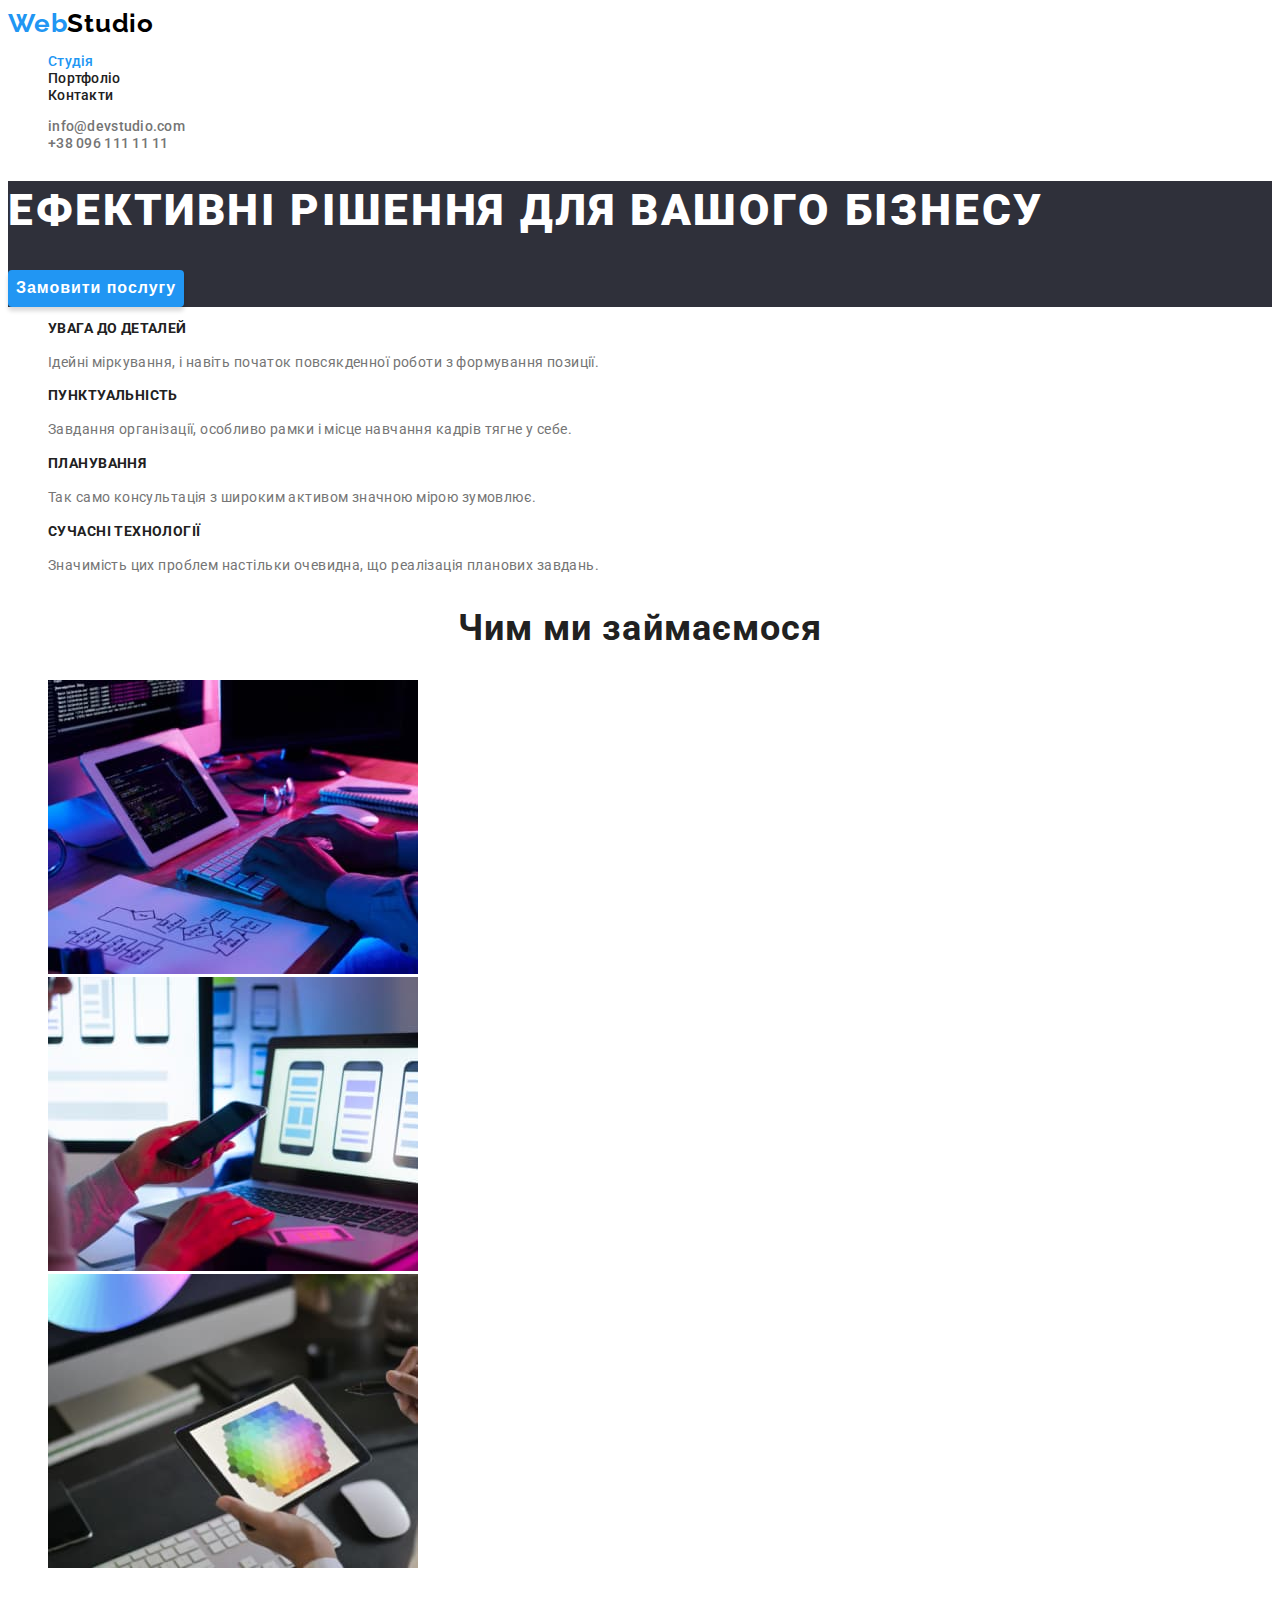
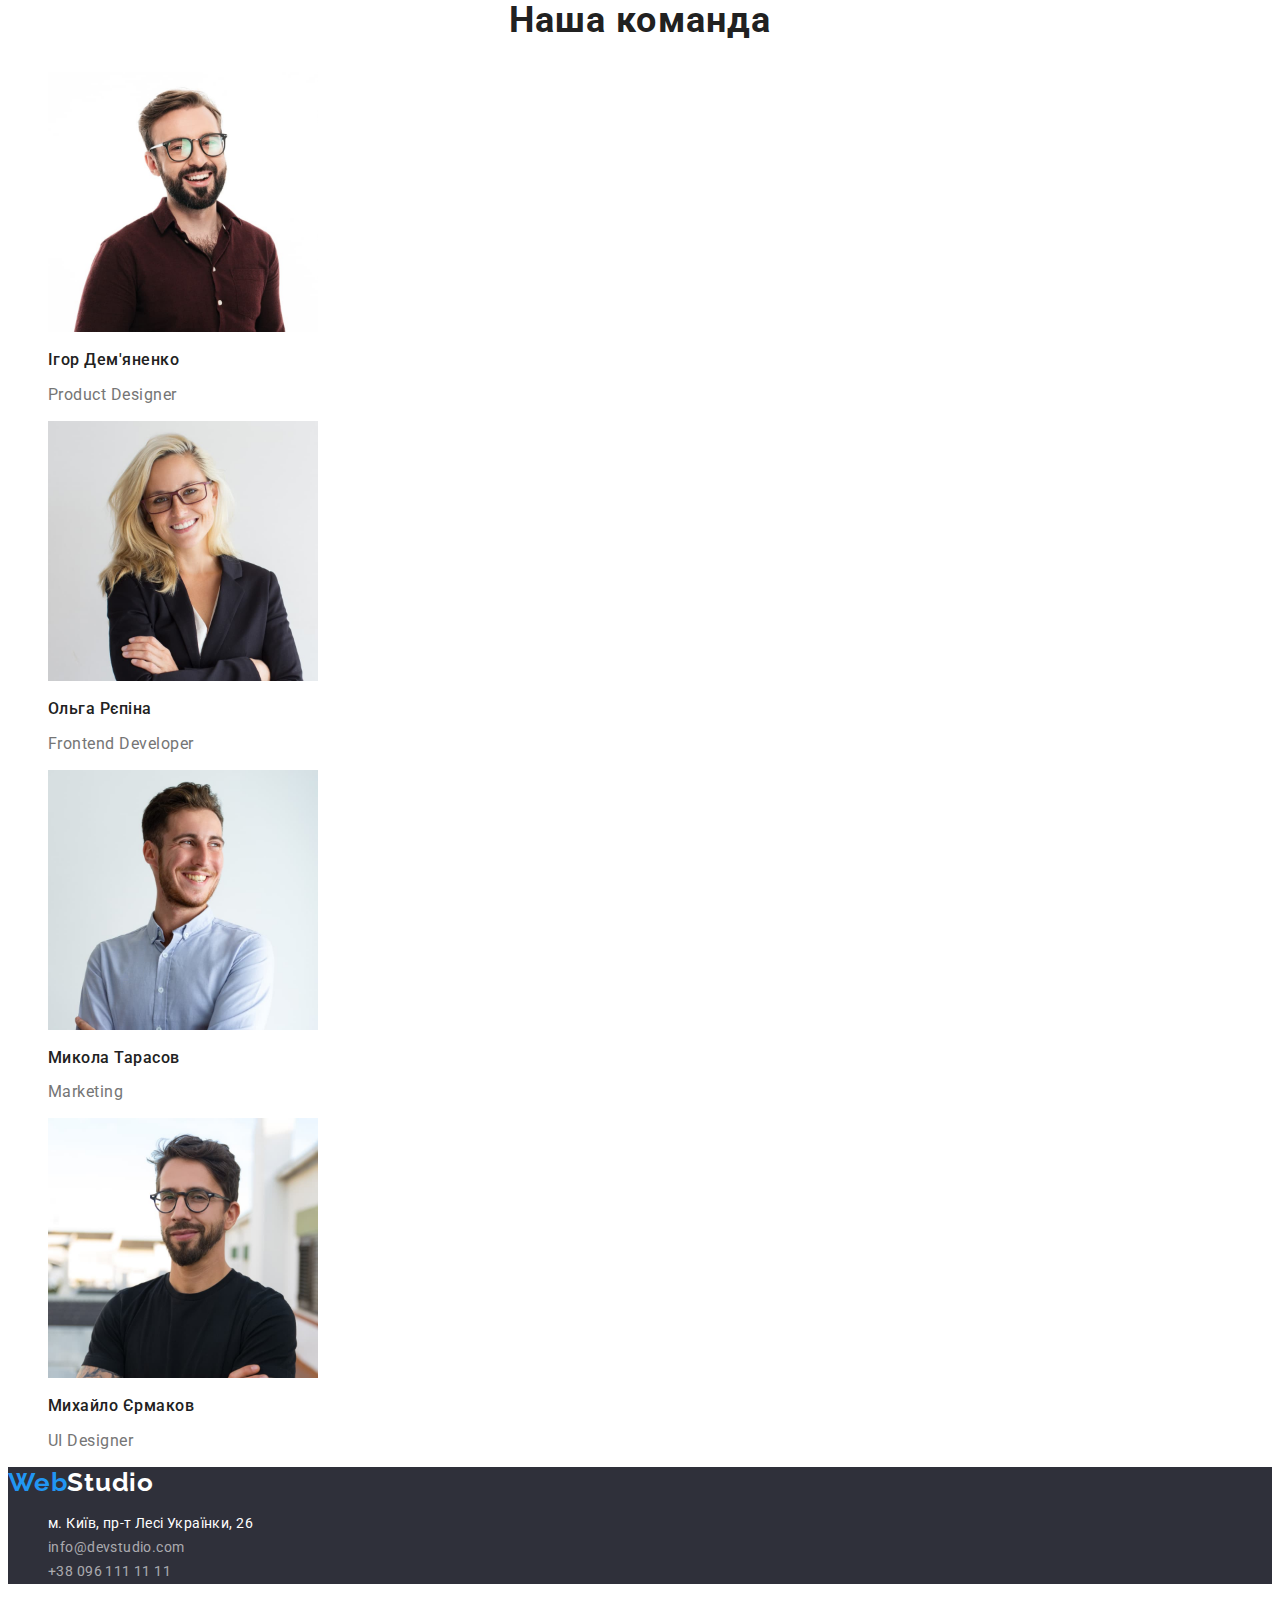
==== index.html @ 42a75d91 "Initial commit" ====
<!DOCTYPE html>
<html lang="uk">
  <head>
    <meta charset="UTF-8" />
    <meta http-equiv="X-UA-Compatible" content="IE=edge" />
    <meta name="viewport" content="width=device-width, initial-scale=1.0" />
    <title>WebStudio</title>
    <link rel="preconnect" href="https://fonts.googleapis.com" />
    <link rel="preconnect" href="https://fonts.gstatic.com" crossorigin />
    <link
      href="https://fonts.googleapis.com/css2?family=Raleway:wght@700&family=Roboto:wght@400;500;700;900&display=swap"
      rel="stylesheet"
    />
    <link rel="stylesheet" href="./css/styles.css" />
  </head>

  <body>
    <!-- header -->

    <header class="header">
      <nav>
        <a class="logo link" href="./index.html"
          >Web<span class="logo-header">Studio</span></a
        >
        <ul class="nav-list list">
          <li class="nav-item">
            <a href="./index.html" class="nav-link link current">Студія</a>
          </li>
          <li class="nav-item">
            <a href="./portfolio.html" class="nav-link link">Портфоліо</a>
          </li>
          <li class="nav-item">
            <a href="" class="nav-link link">Контакти</a>
          </li>
        </ul>
      </nav>

      <ul class="nav-list list">
        <li>
          <a href="mailto:info@devstudio.com" class="header-contacts link"
            >info@devstudio.com</a
          >
        </li>
        <li>
          <a href="tel:+380961111111" class="header-contacts link"
            >+38 096 111 11 11</a
          >
        </li>
      </ul>
    </header>

    <!-- main -->

    <main>
      <!-- hero -->

      <section class="hero">
        <h1 class="hero-title">Ефективні рішення для вашого бізнесу</h1>
        <button class="hero-btn" type="button">Замовити послугу</button>
      </section>

      <!-- skill -->

      <section>
        <h2 hidden>skill</h2>
        <ul class="nav-list list">
          <li>
            <h3 class="hero-description-title">УВАГА ДО ДЕТАЛЕЙ</h3>
            <p class="hero-description">
              Ідейні міркування, і навіть початок повсякденної роботи з
              формування позиції.
            </p>
          </li>

          <li>
            <h3 class="hero-description-title">ПУНКТУАЛЬНІСТЬ</h3>
            <p class="hero-description">
              Завдання організації, особливо рамки і місце навчання кадрів тягне
              у себе.
            </p>
          </li>

          <li>
            <h3 class="hero-description-title">ПЛАНУВАННЯ</h3>
            <p class="hero-description">
              Так само консультація з широким активом значною мірою зумовлює.
            </p>
          </li>

          <li>
            <h3 class="hero-description-title">СУЧАСНІ ТЕХНОЛОГІЇ</h3>
            <p class="hero-description">
              Значимість цих проблем настільки очевидна, що реалізація планових
              завдань.
            </p>
          </li>
        </ul>
      </section>

      <!-- occupation -->

      <section>
        <h2 class="section-title">Чим ми займаємося</h2>
        <ul class="nav-list list">
          <li>
            <img
              src="./images/work/img1.jpg"
              alt="work"
              width="370"
              height="294"
            />
          </li>
          <li>
            <img
              src="./images/work/img2.jpg"
              alt="work"
              width="370"
              height="294"
            />
          </li>
          <li>
            <img
              src="./images/work/img3.jpg"
              alt="work"
              width="370"
              height="294"
            />
          </li>
        </ul>
      </section>

      <!-- team -->

      <section class="team">
        <h2 class="section-title">Наша команда</h2>
        <ul class="nav-list list">
          <li>
            <img
              src="./images/team/team1.jpg"
              alt="team"
              width="270"
              height="260"
            />
            <h3 class="team-name">Ігор Дем'яненко</h3>
            <p class="team-position" lang="en">Product Designer</p>
          </li>
          <li>
            <img
              src="./images/team/team2.jpg"
              alt="team"
              width="270"
              height="260"
            />
            <h3 class="team-name">Ольга Рєпіна</h3>
            <p class="team-position" lang="en">Frontend Developer</p>
          </li>
          <li>
            <img
              src="./images/team/team3.jpg"
              alt="team"
              width="270"
              height="260"
            />
            <h3 class="team-name">Микола Тарасов</h3>
            <p class="team-position" lang="en">Marketing</p>
          </li>
          <li>
            <img
              src="./images/team/team4.jpg"
              alt="team"
              width="270"
              height="260"
            />
            <h3 class="team-name">Михайло Єрмаков</h3>
            <p class="team-position" lang="en">UI Designer</p>
          </li>
        </ul>
      </section>
    </main>

    <!-- footer -->

    <footer class="footer">
      <a class="logo link" href="./index.html"
        >Web<span class="logo-footer">Studio</span></a
      >
      <address style="font-style: normal">
        <ul class="nav-list list">
          <li>
            <a
              class="footer-address link"
              href="https://goo.gl/maps/vNX5dQd5ckoSvN4Q9"
              target="_blank"
              rel="noopener noreferrer nofollow"
              >м. Київ, пр-т Лесі Українки, 26</a
            >
          </li>

          <li>
            <a href="mailto:info@devstudio.com" class="footer-contacts link"
              >info@devstudio.com</a
            >
          </li>

          <li>
            <a href="tel:+380961111111" class="footer-contacts link"
              >+38 096 111 11 11</a
            >
          </li>
        </ul>
      </address>
    </footer>
  </body>
</html>
---- css/styles.css ----
/* -----------body-fonts---------- */

body {
  font-family: "Roboto", Verdana, sans-serif;
  color: var(--text-color);
  font-size: 14px;
  background-color: var(--hat-color);
}

:root {
  --attention-color: #2196f3;
  --text-color: #212121;
  --hat-color: #ffffff;
  --feature-color: #757575;
}

.list {
  list-style: none;
}

.link {
  text-decoration: none;
}
/* ----------body-fonts---------- */

/* ----------header---------- */

.header {
  background: var(--hat-color);
}

.logo {
  font-family: "Raleway";
  font-style: normal;
  font-weight: 700;
  font-size: 26px;
  line-height: 1.19;

  letter-spacing: 0.03em;

  color: var(--attention-color);
}

.logo-header {
  color: #000000;
}

.nav-link {
  font-weight: 500;
  line-height: 1.14;
  letter-spacing: 0.02em;

  color: var(--text-color);
}

.nav-link:hover,
.nav-link:focus,
.header-contacts:hover,
.header-contacts:focus,
.current {
  color: var(--attention-color);
}

.header-contacts {
  font-weight: 500;
  line-height: 1.14;
  letter-spacing: 0.02em;

  color: var(--feature-color);
}

/* ----------header---------- */

/* -------------hero----------- */

.hero {
  background: #2f303a;
}
.hero-title {
  font-weight: 900;
  font-size: 44px;
  line-height: 1.36;
  letter-spacing: 0.06em;
  text-transform: uppercase;

  color: var(--hat-color);
}

.hero-btn {
  font-weight: 700;
  font-size: 16px;
  line-height: 1.88;

  display: flex;
  align-items: center;
  text-align: center;
  letter-spacing: 0.06em;
  cursor: pointer;

  color: var(--hat-color);
}

.hero-btn {
  background: var(--attention-color);
  box-shadow: 0px 4px 4px rgba(0, 0, 0, 0.15);
  border-radius: 4px;
  border-color: transparent;
}

.hero-description-title {
  line-height: 1.14;
  font-size: 14px;
  letter-spacing: 0.03em;
  text-transform: uppercase;
}

.hero-description {
  line-height: 1.71;

  letter-spacing: 0.03em;

  color: var(--feature-color);
}
/* -------------hero----------- */

/* ----------occupation---------- */

.section-title {
  font-size: 36px;
  line-height: 1.16;
  text-align: center;
  letter-spacing: 0.03em;
}

/* ----------occupation---------- */

/* ----------team---------- */

.team-name {
  font-weight: 500;
  font-size: 16px;
  line-height: 1.18;
  letter-spacing: 0.03em;
}

.team-position {
  font-size: 16px;
  line-height: 1.18;
  letter-spacing: 0.03em;

  color: var(--feature-color);
}

/* ----------team---------- */

/* ----------footer---------- */

.footer {
  background: #2f303a;
}

.logo-footer {
  color: var(--hat-color);
}

.footer-address {
  line-height: 1.71;

  letter-spacing: 0.03em;

  color: var(--hat-color);
}
.footer-contacts {
  line-height: 1.71;

  letter-spacing: 0.03em;

  color: rgba(255, 255, 255, 0.6);
}

.nav-link:hover,
.nav-link:focus,
.footer-contacts:hover,
.footer-contacts:focus {
  color: var(--attention-color);
}

/* ----------footer---------- */

/* ----------portfolio-html---------- */

.filter-btn {
  font-family: "Roboto", sans-serif;
  font-weight: 500;
  font-size: 16px;
  line-height: 1.62;

  text-align: center;
  letter-spacing: 0.03em;
  cursor: pointer;

  color: var(--text-color);
  background: #f5f4fa;
  border-radius: 4px;
  border-color: transparent;
}

.filter-btn:hover,
.filter-btn:focus {
  background: var(--attention-color);
  color: var(--hat-color);
}
.filter-title {
  font-size: 18px;
  line-height: 2;

  letter-spacing: 0.06em;
}

.filter-info {
  font-size: 16px;
  line-height: 1.88;

  letter-spacing: 0.03em;

  color: var(--feature-color);
}

.filter-btn.active {
  background-color: var(--attention-color);
  color: var(--hat-color);
}
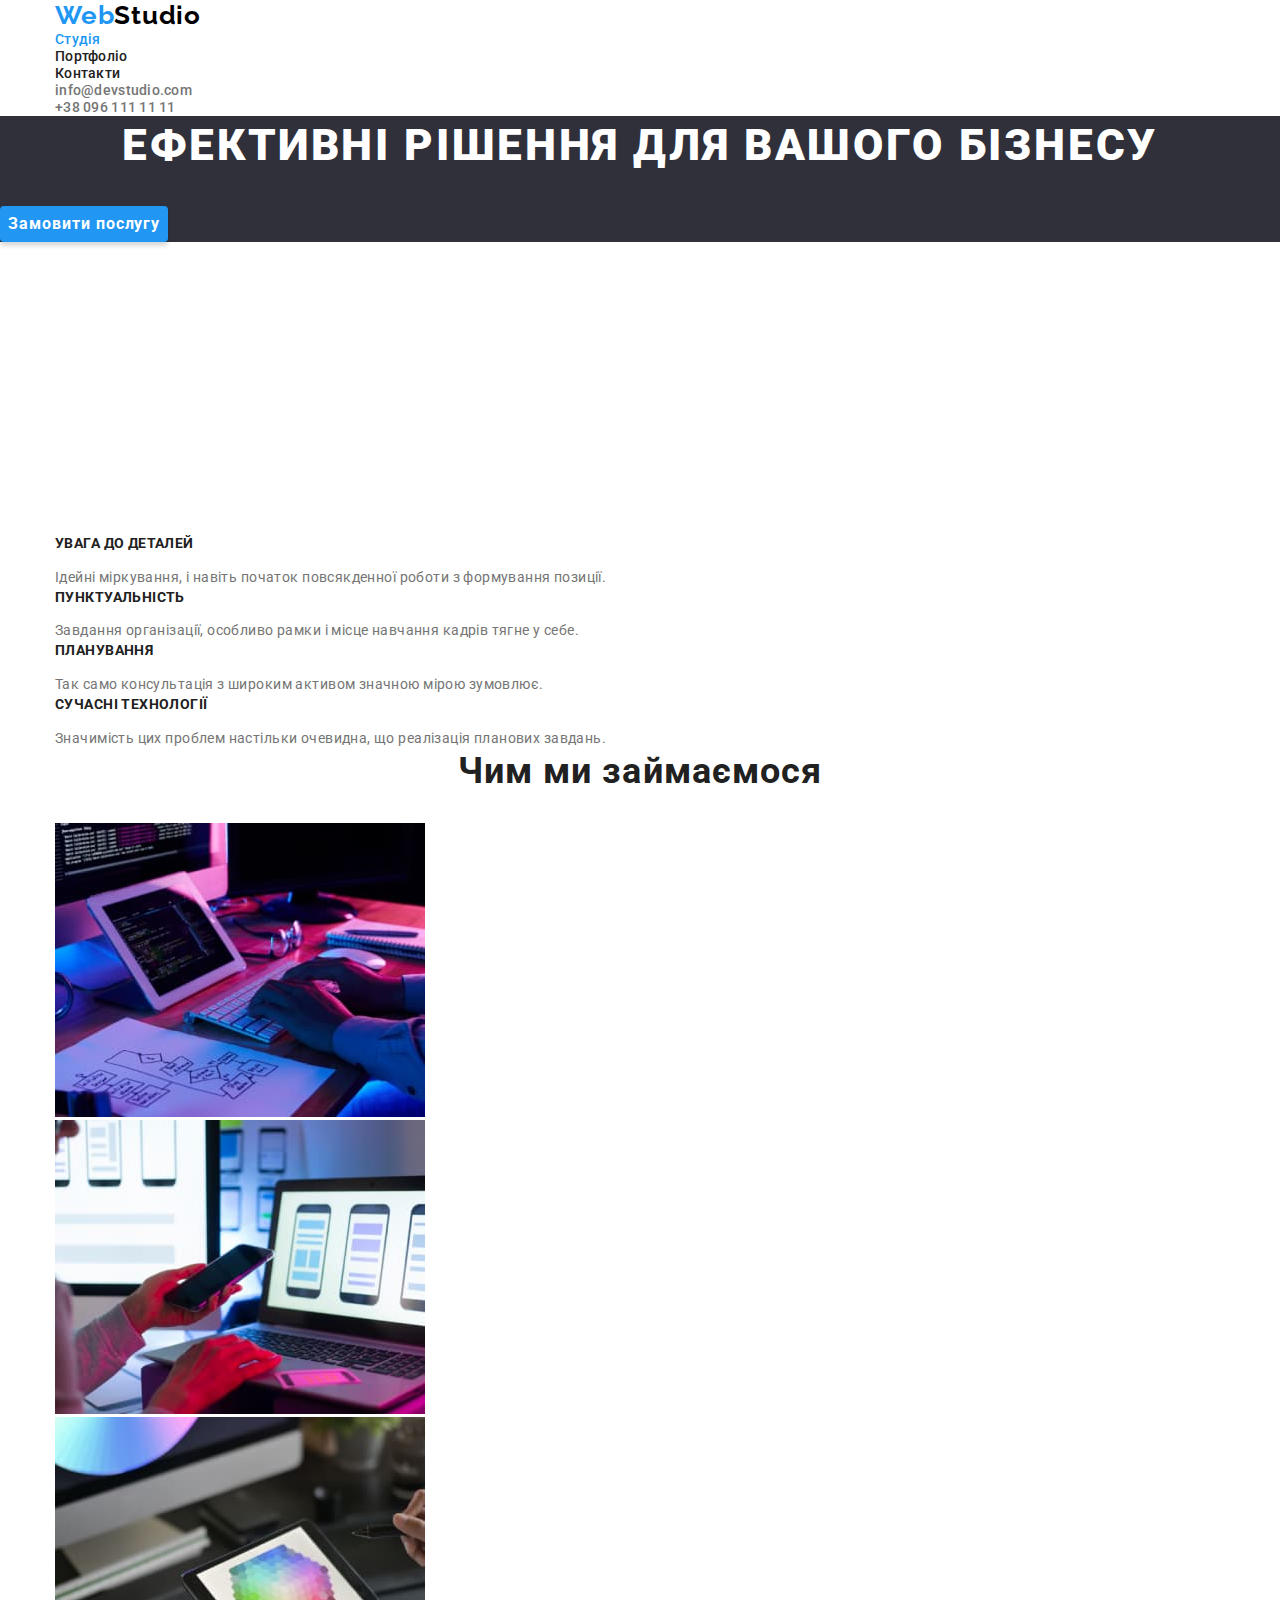
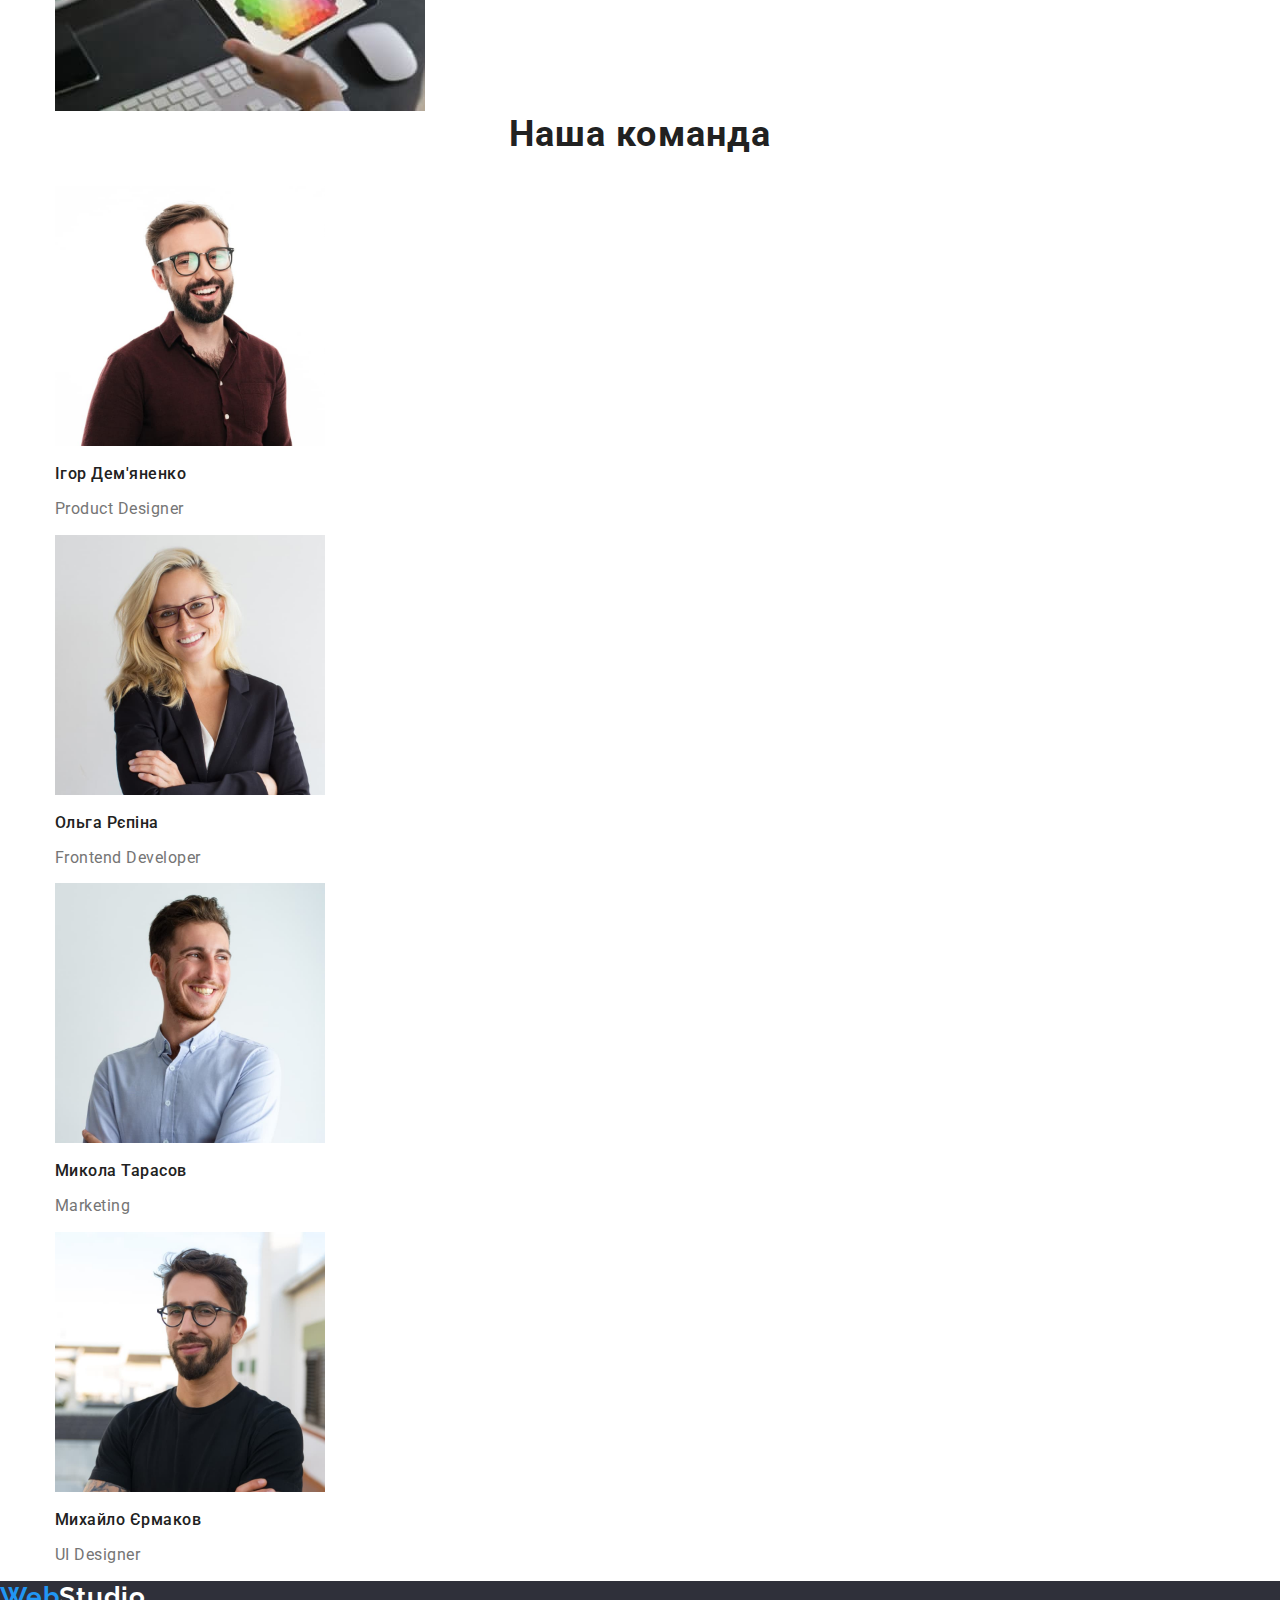
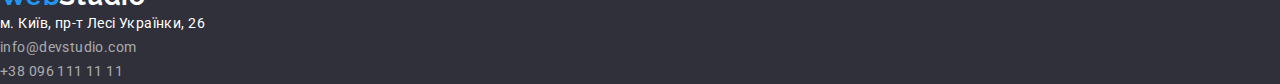
==== commit a23f66c7: "work with div" ====
--- a/index.html
+++ b/index.html
@@ -11,6 +11,10 @@
       href="https://fonts.googleapis.com/css2?family=Raleway:wght@700&family=Roboto:wght@400;500;700;900&display=swap"
       rel="stylesheet"
     />
+    <link
+      rel="stylesheet"
+      href="https://cdnjs.cloudflare.com/ajax/libs/modern-normalize/1.1.0/modern-normalize.min.css"
+    />
     <link rel="stylesheet" href="./css/styles.css" />
   </head>
 
@@ -18,35 +22,36 @@
     <!-- header -->
 
     <header class="header">
-      <nav>
-        <a class="logo link" href="./index.html"
-          >Web<span class="logo-header">Studio</span></a
-        >
+      <div class="container">
+        <nav>
+          <a class="logo link" href="./index.html"
+            >Web<span class="logo-header">Studio</span></a
+          >
+          <ul class="nav-list list">
+            <li class="nav-item">
+              <a href="./index.html" class="nav-link link current">Студія</a>
+            </li>
+            <li class="nav-item">
+              <a href="./portfolio.html" class="nav-link link">Портфоліо</a>
+            </li>
+            <li class="nav-item">
+              <a href="" class="nav-link link">Контакти</a>
+            </li>
+          </ul>
+        </nav>
         <ul class="nav-list list">
-          <li class="nav-item">
-            <a href="./index.html" class="nav-link link current">Студія</a>
-          </li>
-          <li class="nav-item">
-            <a href="./portfolio.html" class="nav-link link">Портфоліо</a>
-          </li>
-          <li class="nav-item">
-            <a href="" class="nav-link link">Контакти</a>
-          </li>
-        </ul>
-      </nav>
-
-      <ul class="nav-list list">
-        <li>
-          <a href="mailto:info@devstudio.com" class="header-contacts link"
-            >info@devstudio.com</a
-          >
-        </li>
-        <li>
-          <a href="tel:+380961111111" class="header-contacts link"
-            >+38 096 111 11 11</a
-          >
-        </li>
-      </ul>
+          <li>
+            <a href="mailto:info@devstudio.com" class="header-contacts link"
+              >info@devstudio.com</a
+            >
+          </li>
+          <li>
+            <a href="tel:+380961111111" class="header-contacts link"
+              >+38 096 111 11 11</a
+            >
+          </li>
+        </ul>
+      </div>
     </header>
 
     <!-- main -->
@@ -63,45 +68,47 @@
 
       <section>
         <h2 hidden>skill</h2>
-        <ul class="nav-list list">
-          <li>
-            <h3 class="hero-description-title">УВАГА ДО ДЕТАЛЕЙ</h3>
-            <p class="hero-description">
-              Ідейні міркування, і навіть початок повсякденної роботи з
-              формування позиції.
-            </p>
-          </li>
-
-          <li>
-            <h3 class="hero-description-title">ПУНКТУАЛЬНІСТЬ</h3>
-            <p class="hero-description">
-              Завдання організації, особливо рамки і місце навчання кадрів тягне
-              у себе.
-            </p>
-          </li>
-
-          <li>
-            <h3 class="hero-description-title">ПЛАНУВАННЯ</h3>
-            <p class="hero-description">
-              Так само консультація з широким активом значною мірою зумовлює.
-            </p>
-          </li>
-
-          <li>
-            <h3 class="hero-description-title">СУЧАСНІ ТЕХНОЛОГІЇ</h3>
-            <p class="hero-description">
-              Значимість цих проблем настільки очевидна, що реалізація планових
-              завдань.
-            </p>
-          </li>
-        </ul>
+        <div class="container">
+          <ul class="nav-list list">
+            <li>
+              <h3 class="hero-description-title">УВАГА ДО ДЕТАЛЕЙ</h3>
+              <p class="hero-description">
+                Ідейні міркування, і навіть початок повсякденної роботи з
+                формування позиції.
+              </p>
+            </li>
+
+            <li>
+              <h3 class="hero-description-title">ПУНКТУАЛЬНІСТЬ</h3>
+              <p class="hero-description">
+                Завдання організації, особливо рамки і місце навчання кадрів
+                тягне у себе.
+              </p>
+            </li>
+
+            <li>
+              <h3 class="hero-description-title">ПЛАНУВАННЯ</h3>
+              <p class="hero-description">
+                Так само консультація з широким активом значною мірою зумовлює.
+              </p>
+            </li>
+
+            <li>
+              <h3 class="hero-description-title">СУЧАСНІ ТЕХНОЛОГІЇ</h3>
+              <p class="hero-description">
+                Значимість цих проблем настільки очевидна, що реалізація
+                планових завдань.
+              </p>
+            </li>
+          </ul>
+        </div>
       </section>
 
       <!-- occupation -->
 
       <section>
         <h2 class="section-title">Чим ми займаємося</h2>
-        <ul class="nav-list list">
+        <ul class="nav-list list container">
           <li>
             <img
               src="./images/work/img1.jpg"
@@ -133,7 +140,7 @@
 
       <section class="team">
         <h2 class="section-title">Наша команда</h2>
-        <ul class="nav-list list">
+        <ul class="nav-list list container">
           <li>
             <img
               src="./images/team/team1.jpg"
--- a/css/styles.css
+++ b/css/styles.css
@@ -1,4 +1,13 @@
 /* -----------body-fonts---------- */
+html {
+  box-sizing: border-box;
+}
+
+*,
+*::before,
+*::after {
+  box-sizing: inherit;
+}
 
 body {
   font-family: "Roboto", Verdana, sans-serif;
@@ -15,6 +24,8 @@
 }
 
 .list {
+  padding: 0;
+  margin: 0;
   list-style: none;
 }
 
@@ -75,8 +86,11 @@
 
 .hero {
   background: #2f303a;
+  text-align: center;
 }
 .hero-title {
+  margin-top: 0px;
+  margin-bottom: 30px;
   font-weight: 900;
   font-size: 44px;
   line-height: 1.36;
@@ -87,6 +101,7 @@
 }
 
 .hero-btn {
+  margin-bottom: 294px;
   font-weight: 700;
   font-size: 16px;
   line-height: 1.88;
@@ -99,6 +114,14 @@
 
   color: var(--hat-color);
 }
+
+.container {
+  width: 1200px;
+  margin: auto;
+  padding-left: 15px;
+  padding-right: 15px;
+}
+
 
 .hero-btn {
   background: var(--attention-color);
@@ -108,6 +131,8 @@
 }
 
 .hero-description-title {
+  margin-top: 0;
+  margin-bottom: 10;
   line-height: 1.14;
   font-size: 14px;
   letter-spacing: 0.03em;
@@ -115,6 +140,8 @@
 }
 
 .hero-description {
+  margin-top: 0;
+  margin-bottom: 0;
   line-height: 1.71;
 
   letter-spacing: 0.03em;
@@ -126,6 +153,8 @@
 /* ----------occupation---------- */
 
 .section-title {
+  margin-top: 0;
+  margin-bottom: 50;
   font-size: 36px;
   line-height: 1.16;
   text-align: center;
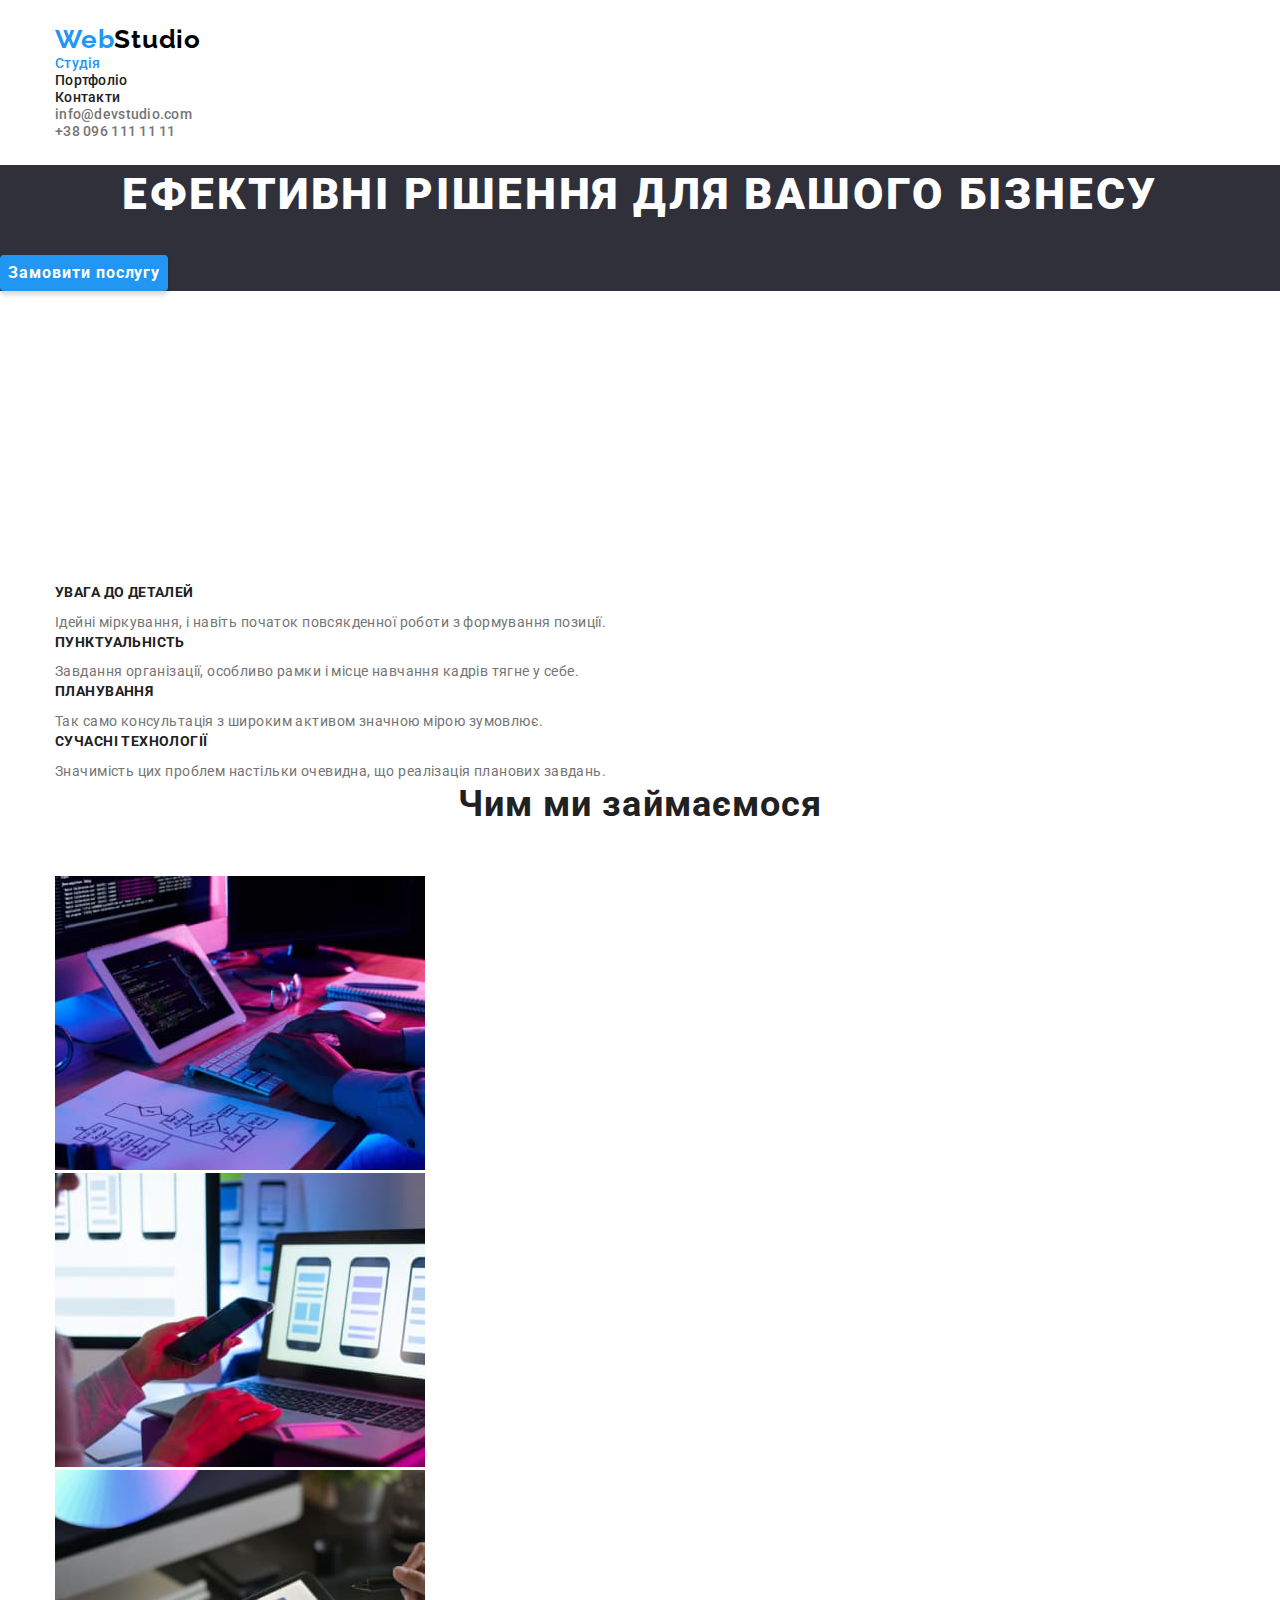
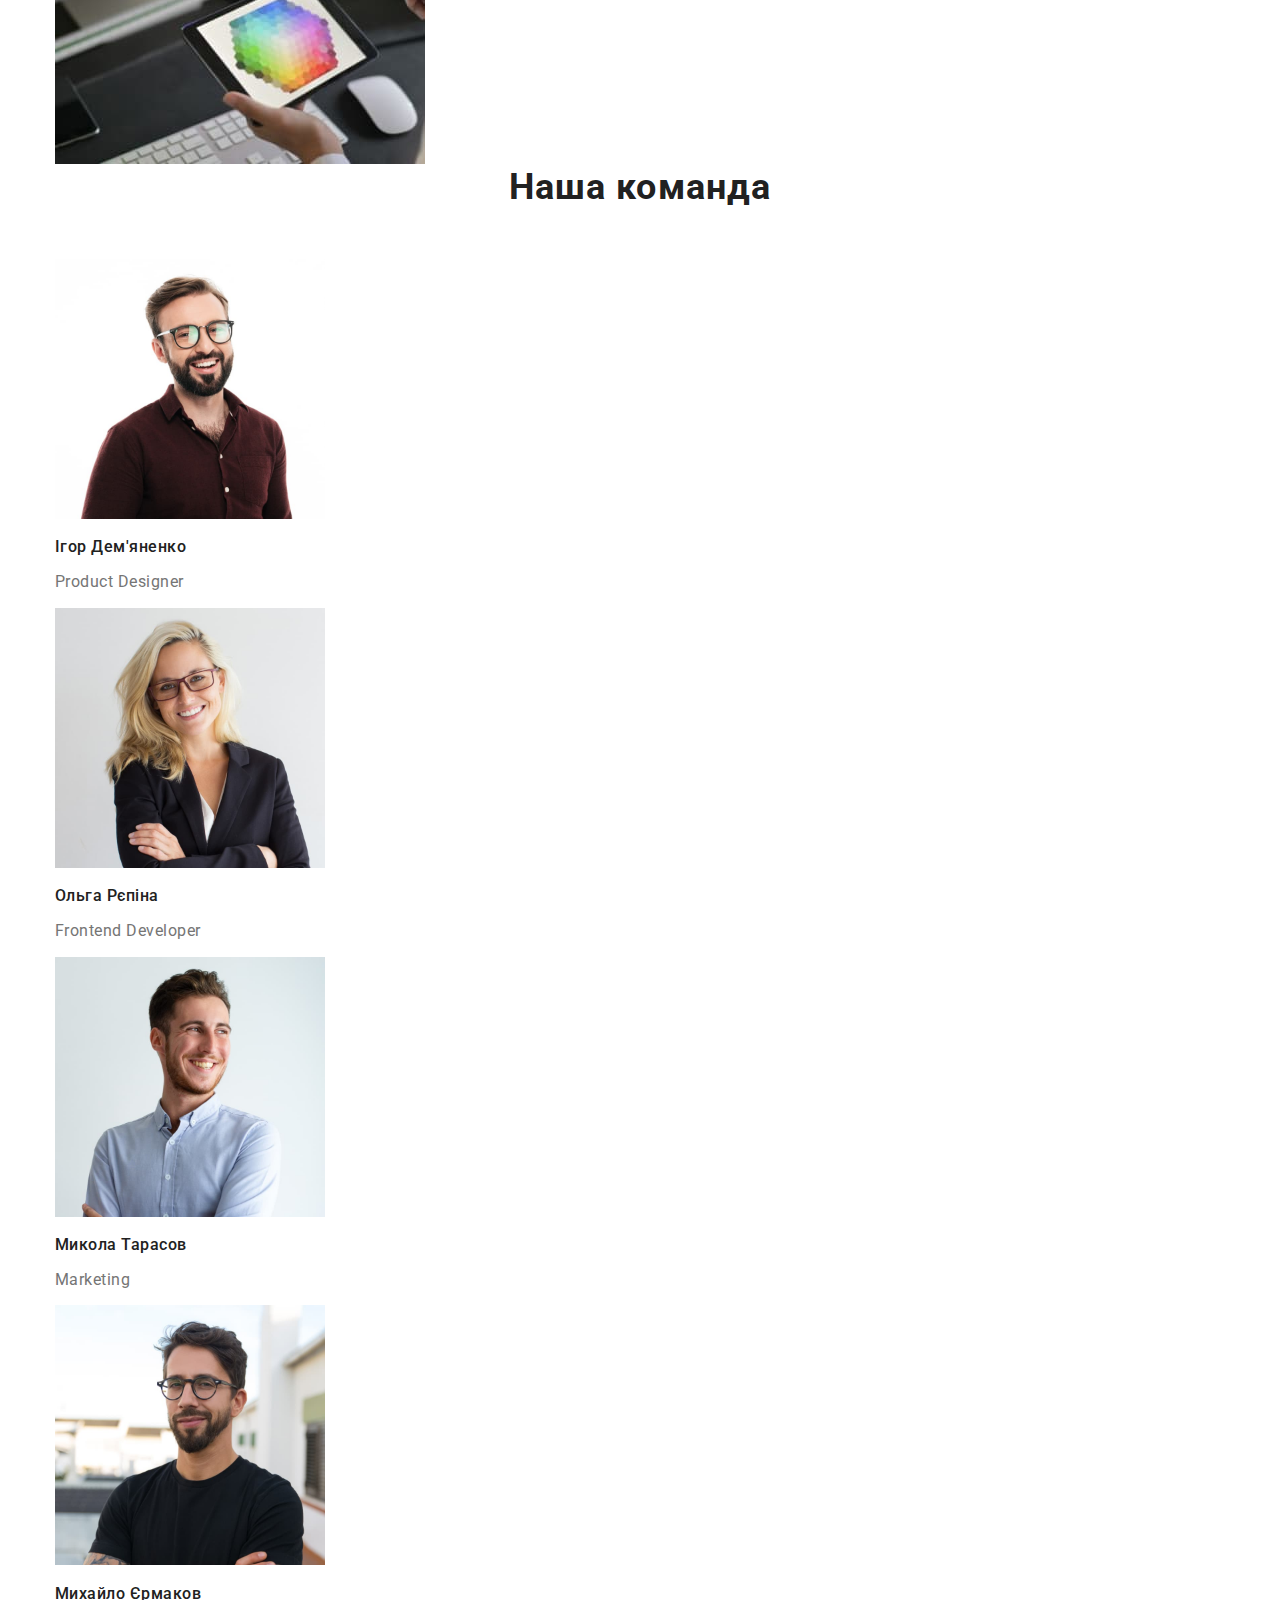
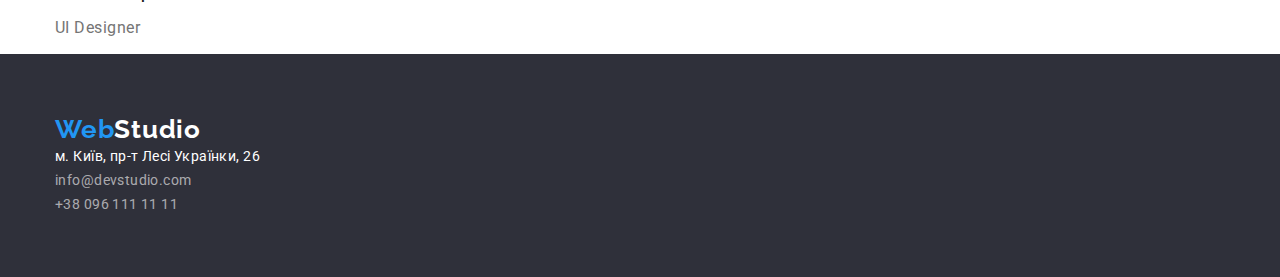
==== commit 2ad5500f: "add div portfolio" ====
--- a/index.html
+++ b/index.html
@@ -188,34 +188,36 @@
     <!-- footer -->
 
     <footer class="footer">
-      <a class="logo link" href="./index.html"
-        >Web<span class="logo-footer">Studio</span></a
-      >
-      <address style="font-style: normal">
-        <ul class="nav-list list">
-          <li>
-            <a
-              class="footer-address link"
-              href="https://goo.gl/maps/vNX5dQd5ckoSvN4Q9"
-              target="_blank"
-              rel="noopener noreferrer nofollow"
-              >м. Київ, пр-т Лесі Українки, 26</a
-            >
-          </li>
-
-          <li>
-            <a href="mailto:info@devstudio.com" class="footer-contacts link"
-              >info@devstudio.com</a
-            >
-          </li>
-
-          <li>
-            <a href="tel:+380961111111" class="footer-contacts link"
-              >+38 096 111 11 11</a
-            >
-          </li>
-        </ul>
-      </address>
+      <div class="container">
+        <a class="logo link" href="./index.html"
+          >Web<span class="logo-footer">Studio</span></a
+        >
+        <address style="font-style: normal">
+          <ul class="nav-list list">
+            <li>
+              <a
+                class="footer-address link"
+                href="https://goo.gl/maps/vNX5dQd5ckoSvN4Q9"
+                target="_blank"
+                rel="noopener noreferrer nofollow"
+                >м. Київ, пр-т Лесі Українки, 26</a
+              >
+            </li>
+
+            <li>
+              <a href="mailto:info@devstudio.com" class="footer-contacts link"
+                >info@devstudio.com</a
+              >
+            </li>
+
+            <li>
+              <a href="tel:+380961111111" class="footer-contacts link"
+                >+38 096 111 11 11</a
+              >
+            </li>
+          </ul>
+        </address>
+      </div>
     </footer>
   </body>
 </html>
--- a/css/styles.css
+++ b/css/styles.css
@@ -21,6 +21,7 @@
   --text-color: #212121;
   --hat-color: #ffffff;
   --feature-color: #757575;
+  --background-section: #2f303a;
 }
 
 .list {
@@ -85,7 +86,7 @@
 /* -------------hero----------- */
 
 .hero {
-  background: #2f303a;
+  background: var(--background-section);
   text-align: center;
 }
 .hero-title {
@@ -116,10 +117,16 @@
 }
 
 .container {
+  outline: tomato;
   width: 1200px;
   margin: auto;
   padding-left: 15px;
   padding-right: 15px;
+}
+
+.header>.container {
+      padding-top: 24px;
+      padding-bottom: 25px;
 }
 
 
@@ -132,7 +139,7 @@
 
 .hero-description-title {
   margin-top: 0;
-  margin-bottom: 10;
+  margin-bottom: 10px;
   line-height: 1.14;
   font-size: 14px;
   letter-spacing: 0.03em;
@@ -154,7 +161,7 @@
 
 .section-title {
   margin-top: 0;
-  margin-bottom: 50;
+  margin-bottom: 50px;
   font-size: 36px;
   line-height: 1.16;
   text-align: center;
@@ -185,7 +192,12 @@
 /* ----------footer---------- */
 
 .footer {
-  background: #2f303a;
+  background: var(--background-section);
+}
+
+.footer>.container {
+  padding-top: 60px;
+  padding-bottom: 60px;
 }
 
 .logo-footer {
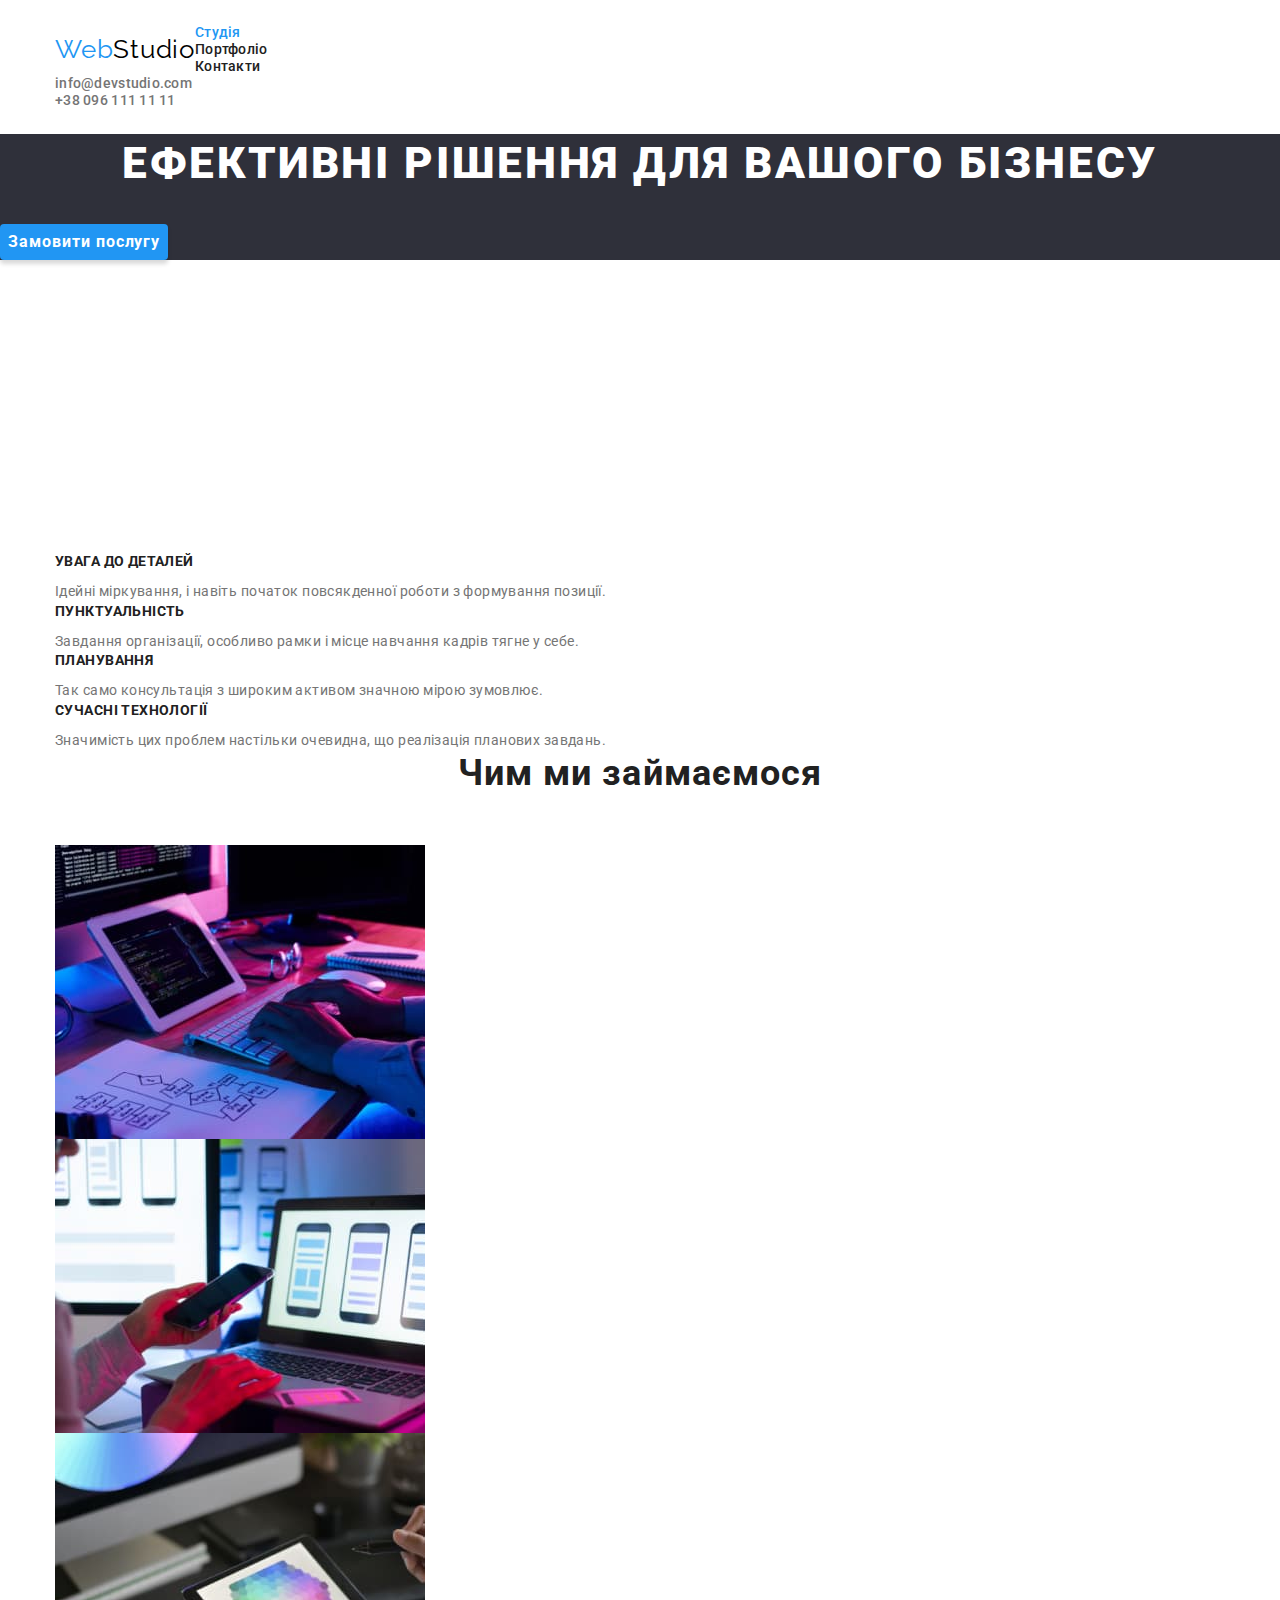
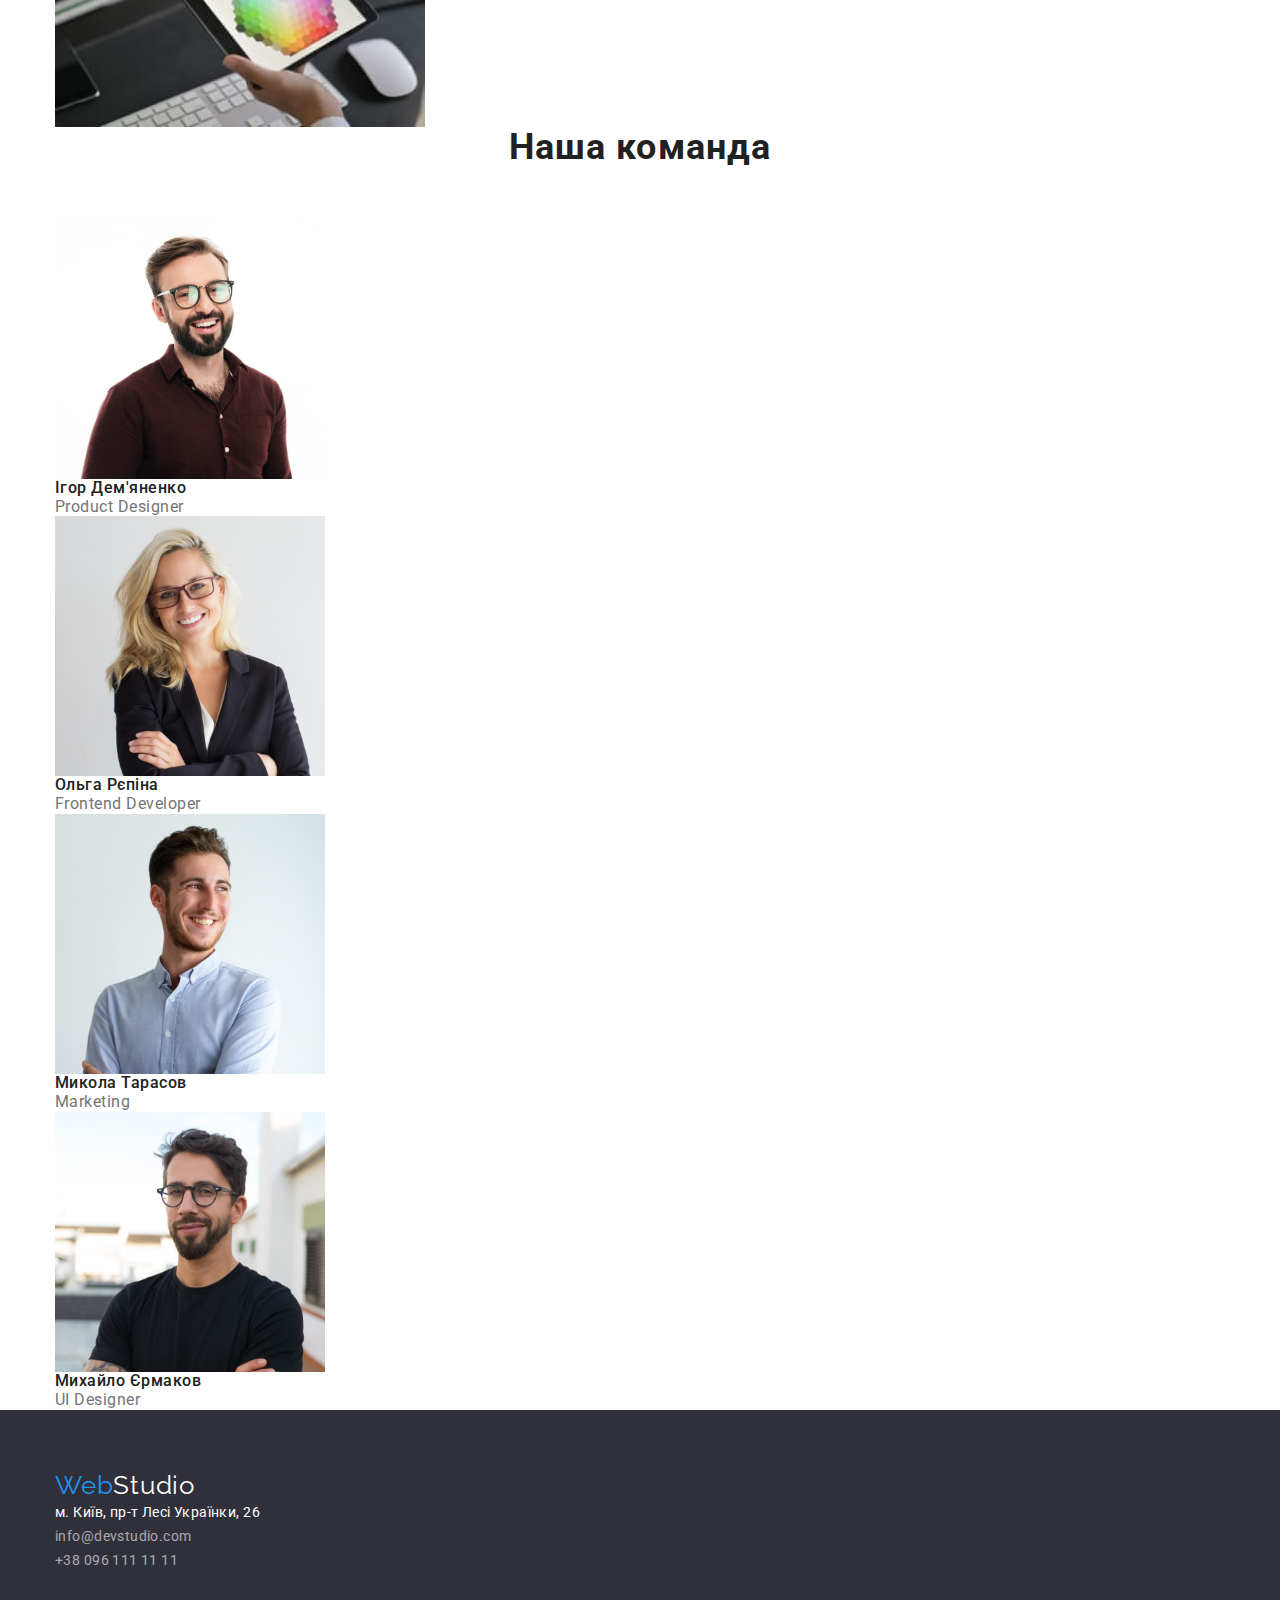
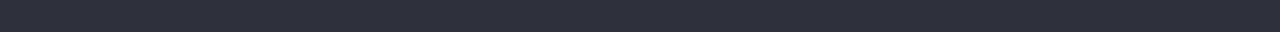
==== commit 25326c87: "correction root" ====
--- a/index.html
+++ b/index.html
@@ -23,7 +23,7 @@
 
     <header class="header">
       <div class="container">
-        <nav>
+        <nav class="header-nav">
           <a class="logo link" href="./index.html"
             >Web<span class="logo-header">Studio</span></a
           >
@@ -67,7 +67,7 @@
       <!-- skill -->
 
       <section>
-        <h2 hidden>skill</h2>
+        <h2 class="visually-hidden">skill</h2>
         <div class="container">
           <ul class="nav-list list">
             <li>
--- a/css/styles.css
+++ b/css/styles.css
@@ -1,21 +1,3 @@
-/* -----------body-fonts---------- */
-html {
-  box-sizing: border-box;
-}
-
-*,
-*::before,
-*::after {
-  box-sizing: inherit;
-}
-
-body {
-  font-family: "Roboto", Verdana, sans-serif;
-  color: var(--text-color);
-  font-size: 14px;
-  background-color: var(--hat-color);
-}
-
 :root {
   --attention-color: #2196f3;
   --text-color: #212121;
@@ -24,6 +6,24 @@
   --background-section: #2f303a;
 }
 
+body {
+  font-family: "Roboto", Verdana, sans-serif;
+  color: var(--text-color);
+  font-size: 14px;
+  background-color: var(--hat-color);
+}
+
+/* reset */
+h1,
+h2,
+h3,
+h4,
+h5,
+h6,
+p {
+  margin: 0;
+}
+
 .list {
   padding: 0;
   margin: 0;
@@ -32,8 +32,42 @@
 
 .link {
   text-decoration: none;
-}
-/* ----------body-fonts---------- */
+  color: inherit;
+}
+
+img {
+  display: block;
+  max-width: 100%;
+  height: auto;
+}
+
+address {
+  font-style: normal;
+}
+
+/* components */
+
+.container {
+  outline: tomato;
+  width: 1200px;
+  margin: auto;
+  padding-left: 15px;
+  padding-right: 15px;
+}
+
+.visually-hidden {
+  position: absolute;
+  width: 1px;
+  height: 1px;
+  margin: -1px;
+  border: 0;
+  padding: 0;
+
+  white-space: nowrap;
+  clip-path: inset(100%);
+  clip: rect(0 0 0 0);
+  overflow: hidden;
+}
 
 /* ----------header---------- */
 
@@ -43,13 +77,9 @@
 
 .logo {
   font-family: "Raleway";
-  font-style: normal;
-  font-weight: 700;
   font-size: 26px;
   line-height: 1.19;
-
-  letter-spacing: 0.03em;
-
+  letter-spacing: 0.03em;
   color: var(--attention-color);
 }
 
@@ -73,6 +103,11 @@
   color: var(--attention-color);
 }
 
+.header-nav {
+  display: flex;
+  align-items: center;
+}
+
 .header-contacts {
   font-weight: 500;
   line-height: 1.14;
@@ -90,7 +125,6 @@
   text-align: center;
 }
 .hero-title {
-  margin-top: 0px;
   margin-bottom: 30px;
   font-weight: 900;
   font-size: 44px;
@@ -106,29 +140,18 @@
   font-weight: 700;
   font-size: 16px;
   line-height: 1.88;
-
   display: flex;
   align-items: center;
   text-align: center;
   letter-spacing: 0.06em;
   cursor: pointer;
-
-  color: var(--hat-color);
-}
-
-.container {
-  outline: tomato;
-  width: 1200px;
-  margin: auto;
-  padding-left: 15px;
-  padding-right: 15px;
-}
-
-.header>.container {
-      padding-top: 24px;
-      padding-bottom: 25px;
-}
-
+  color: var(--hat-color);
+}
+
+.header > .container {
+  padding-top: 24px;
+  padding-bottom: 25px;
+}
 
 .hero-btn {
   background: var(--attention-color);
@@ -138,7 +161,6 @@
 }
 
 .hero-description-title {
-  margin-top: 0;
   margin-bottom: 10px;
   line-height: 1.14;
   font-size: 14px;
@@ -147,12 +169,8 @@
 }
 
 .hero-description {
-  margin-top: 0;
-  margin-bottom: 0;
   line-height: 1.71;
-
-  letter-spacing: 0.03em;
-
+  letter-spacing: 0.03em;
   color: var(--feature-color);
 }
 /* -------------hero----------- */
@@ -160,7 +178,6 @@
 /* ----------occupation---------- */
 
 .section-title {
-  margin-top: 0;
   margin-bottom: 50px;
   font-size: 36px;
   line-height: 1.16;
@@ -195,7 +212,7 @@
   background: var(--background-section);
 }
 
-.footer>.container {
+.footer > .container {
   padding-top: 60px;
   padding-bottom: 60px;
 }
@@ -206,11 +223,10 @@
 
 .footer-address {
   line-height: 1.71;
-
-  letter-spacing: 0.03em;
-
-  color: var(--hat-color);
-}
+  letter-spacing: 0.03em;
+  color: var(--hat-color);
+}
+
 .footer-contacts {
   line-height: 1.71;
 
@@ -235,11 +251,9 @@
   font-weight: 500;
   font-size: 16px;
   line-height: 1.62;
-
   text-align: center;
   letter-spacing: 0.03em;
   cursor: pointer;
-
   color: var(--text-color);
   background: #f5f4fa;
   border-radius: 4px;
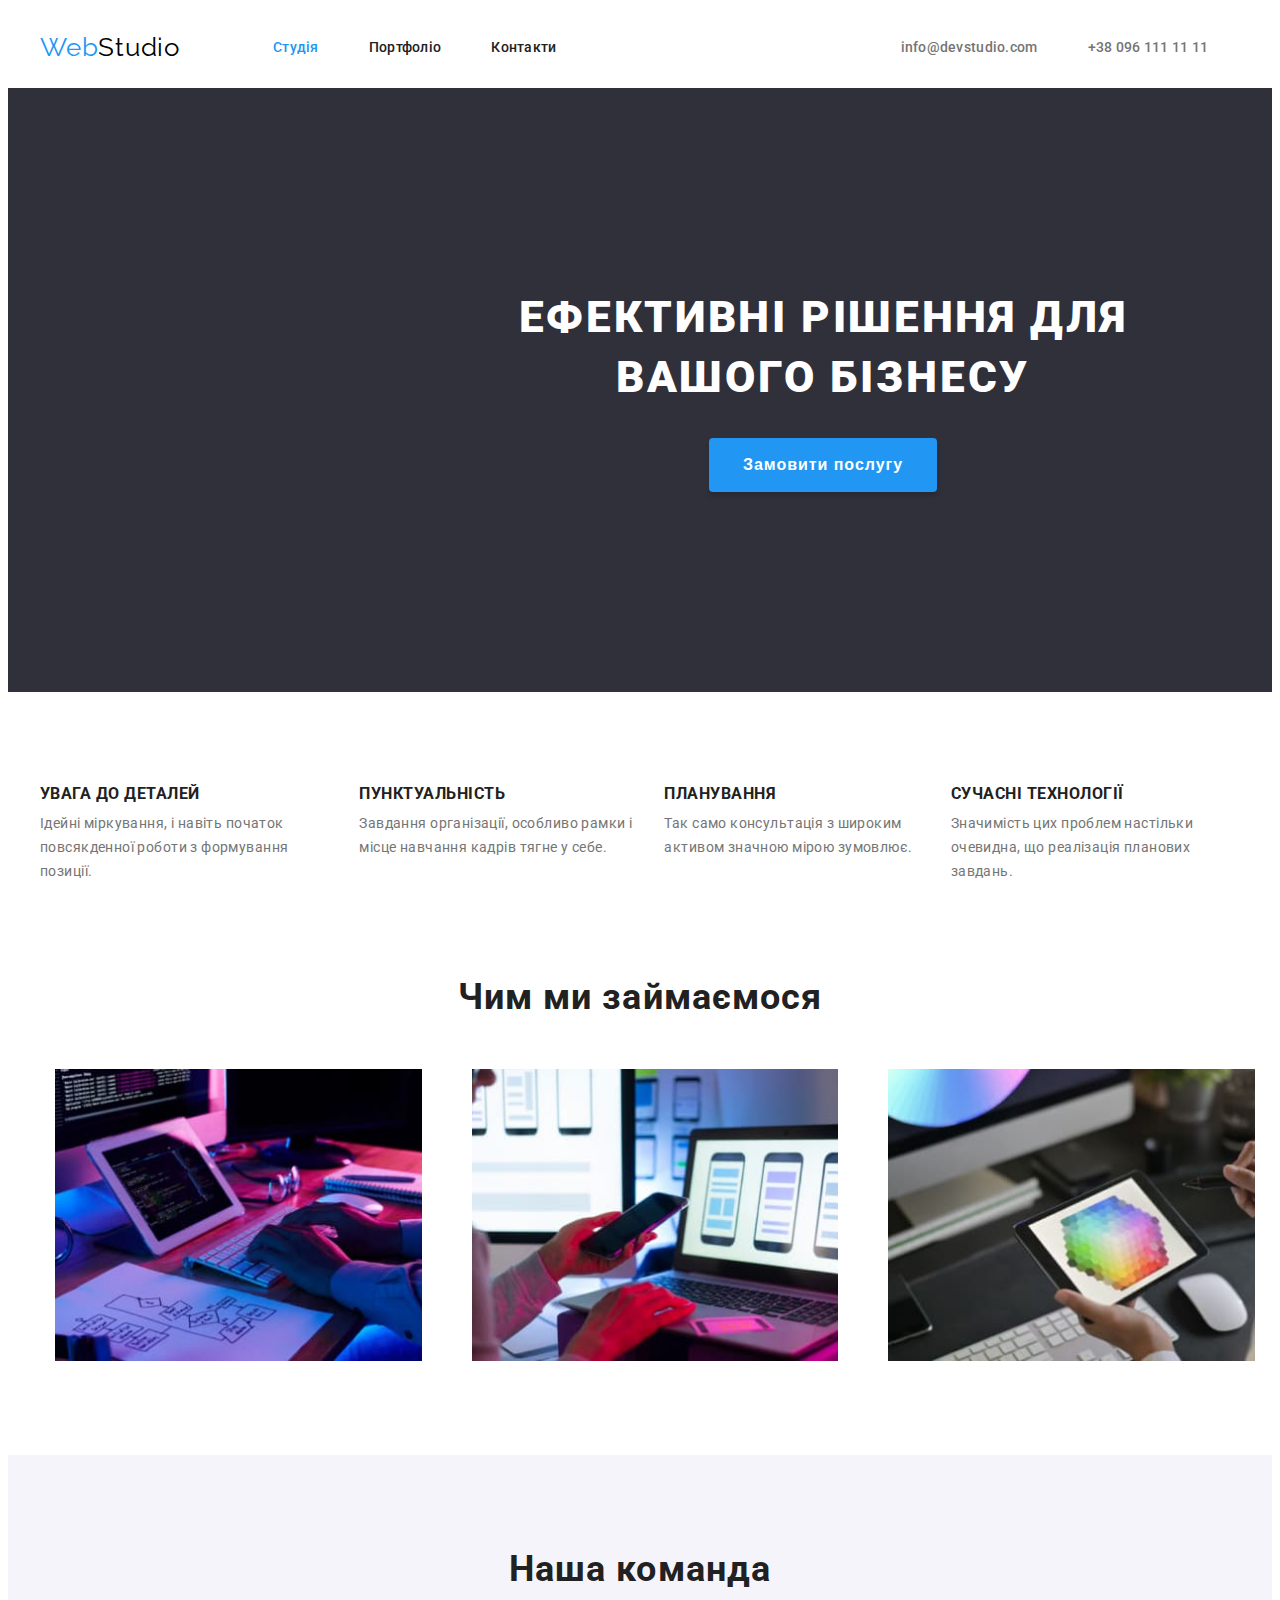
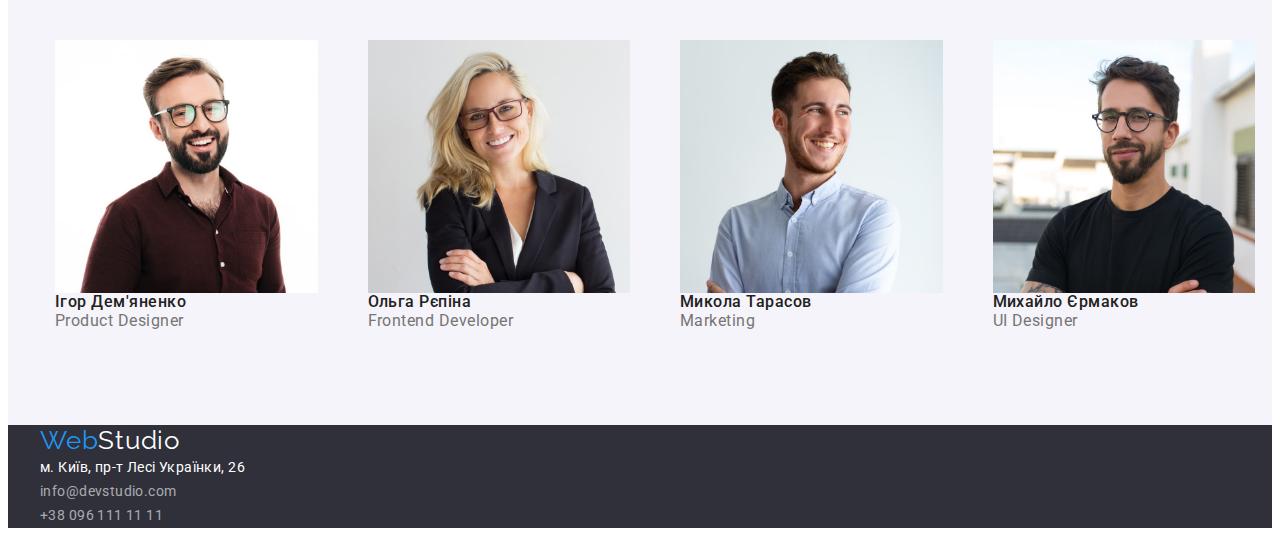
==== commit bf825ee4: "add styles" ====
--- a/index.html
+++ b/index.html
@@ -4,25 +4,34 @@
     <meta charset="UTF-8" />
     <meta http-equiv="X-UA-Compatible" content="IE=edge" />
     <meta name="viewport" content="width=device-width, initial-scale=1.0" />
+
     <title>WebStudio</title>
+
+    <!-- font famaly -->
     <link rel="preconnect" href="https://fonts.googleapis.com" />
     <link rel="preconnect" href="https://fonts.gstatic.com" crossorigin />
     <link
       href="https://fonts.googleapis.com/css2?family=Raleway:wght@700&family=Roboto:wght@400;500;700;900&display=swap"
       rel="stylesheet"
     />
+
+    <!-- normalize -->
     <link
       rel="stylesheet"
       href="https://cdnjs.cloudflare.com/ajax/libs/modern-normalize/1.1.0/modern-normalize.min.css"
+      integrity="sha512-wpPYUAdjBVSE4KJnH1VR1HeZfpl1ub8YT/NKx4PuQ5NmX2tKuGu6U/JRp5y+Y8XG2tV+wKQpNHVUX03MfMFn9Q=="
+      crossorigin="anonymous"
+      referrerpolicy="no-referrer"
     />
+
+    <!-- base style -->
     <link rel="stylesheet" href="./css/styles.css" />
   </head>
-
   <body>
     <!-- header -->
 
     <header class="header">
-      <div class="container">
+      <div class="header-container container">
         <nav class="header-nav">
           <a class="logo link" href="./index.html"
             >Web<span class="logo-header">Studio</span></a
@@ -39,7 +48,7 @@
             </li>
           </ul>
         </nav>
-        <ul class="nav-list list">
+        <ul class="nav-contacts list">
           <li>
             <a href="mailto:info@devstudio.com" class="header-contacts link"
               >info@devstudio.com</a
@@ -60,42 +69,44 @@
       <!-- hero -->
 
       <section class="hero">
-        <h1 class="hero-title">Ефективні рішення для вашого бізнесу</h1>
-        <button class="hero-btn" type="button">Замовити послугу</button>
-      </section>
-
-      <!-- skill -->
-
-      <section>
-        <h2 class="visually-hidden">skill</h2>
         <div class="container">
-          <ul class="nav-list list">
-            <li>
-              <h3 class="hero-description-title">УВАГА ДО ДЕТАЛЕЙ</h3>
-              <p class="hero-description">
+          <h1 class="hero-title">Ефективні рішення для вашого бізнесу</h1>
+          <button class="hero-btn" type="button">Замовити послугу</button>
+        </div>
+      </section>
+
+      <!-- about -->
+
+      <section class="about">
+        <div class="container">
+          <h2 class="visually-hidden">skill</h2>
+          <ul class="about-list list">
+            <li class="about-item">
+              <h3 class="about-title">УВАГА ДО ДЕТАЛЕЙ</h3>
+              <p class="about-text">
                 Ідейні міркування, і навіть початок повсякденної роботи з
                 формування позиції.
               </p>
             </li>
 
-            <li>
-              <h3 class="hero-description-title">ПУНКТУАЛЬНІСТЬ</h3>
-              <p class="hero-description">
+            <li class="about-item">
+              <h3 class="about-title">ПУНКТУАЛЬНІСТЬ</h3>
+              <p class="about-text">
                 Завдання організації, особливо рамки і місце навчання кадрів
                 тягне у себе.
               </p>
             </li>
 
-            <li>
-              <h3 class="hero-description-title">ПЛАНУВАННЯ</h3>
-              <p class="hero-description">
+            <li class="about-item">
+              <h3 class="about-title">ПЛАНУВАННЯ</h3>
+              <p class="about-text">
                 Так само консультація з широким активом значною мірою зумовлює.
               </p>
             </li>
 
-            <li>
-              <h3 class="hero-description-title">СУЧАСНІ ТЕХНОЛОГІЇ</h3>
-              <p class="hero-description">
+            <li class="about-item">
+              <h3 class="about-title">СУЧАСНІ ТЕХНОЛОГІЇ</h3>
+              <p class="about-text">
                 Значимість цих проблем настільки очевидна, що реалізація
                 планових завдань.
               </p>
@@ -107,81 +118,85 @@
       <!-- occupation -->
 
       <section>
-        <h2 class="section-title">Чим ми займаємося</h2>
-        <ul class="nav-list list container">
-          <li>
-            <img
-              src="./images/work/img1.jpg"
-              alt="work"
-              width="370"
-              height="294"
-            />
-          </li>
-          <li>
-            <img
-              src="./images/work/img2.jpg"
-              alt="work"
-              width="370"
-              height="294"
-            />
-          </li>
-          <li>
-            <img
-              src="./images/work/img3.jpg"
-              alt="work"
-              width="370"
-              height="294"
-            />
-          </li>
-        </ul>
+        <div class="container section">
+          <h2 class="section-title">Чим ми займаємося</h2>
+          <ul class="nav-list list container">
+            <li>
+              <img
+                src="./images/work/img1.jpg"
+                alt="work"
+                width="370"
+                height="294"
+              />
+            </li>
+            <li>
+              <img
+                src="./images/work/img2.jpg"
+                alt="work"
+                width="370"
+                height="294"
+              />
+            </li>
+            <li>
+              <img
+                src="./images/work/img3.jpg"
+                alt="work"
+                width="370"
+                height="294"
+              />
+            </li>
+          </ul>
+        </div>
       </section>
 
       <!-- team -->
 
-      <section class="team">
-        <h2 class="section-title">Наша команда</h2>
-        <ul class="nav-list list container">
-          <li>
-            <img
-              src="./images/team/team1.jpg"
-              alt="team"
-              width="270"
-              height="260"
-            />
-            <h3 class="team-name">Ігор Дем'яненко</h3>
-            <p class="team-position" lang="en">Product Designer</p>
-          </li>
-          <li>
-            <img
-              src="./images/team/team2.jpg"
-              alt="team"
-              width="270"
-              height="260"
-            />
-            <h3 class="team-name">Ольга Рєпіна</h3>
-            <p class="team-position" lang="en">Frontend Developer</p>
-          </li>
-          <li>
-            <img
-              src="./images/team/team3.jpg"
-              alt="team"
-              width="270"
-              height="260"
-            />
-            <h3 class="team-name">Микола Тарасов</h3>
-            <p class="team-position" lang="en">Marketing</p>
-          </li>
-          <li>
-            <img
-              src="./images/team/team4.jpg"
-              alt="team"
-              width="270"
-              height="260"
-            />
-            <h3 class="team-name">Михайло Єрмаков</h3>
-            <p class="team-position" lang="en">UI Designer</p>
-          </li>
-        </ul>
+      <section class="team section">
+        <div class="container">
+          <h2 class="section-title">Наша команда</h2>
+          <ul class="nav-list list container">
+            <li>
+              <img
+                src="./images/team/team1.jpg"
+                alt="team"
+                width="270"
+                height="260"
+              />
+              <h3 class="team-name">Ігор Дем'яненко</h3>
+              <p class="team-position" lang="en">Product Designer</p>
+            </li>
+            <li>
+              <img
+                src="./images/team/team2.jpg"
+                alt="team"
+                width="270"
+                height="260"
+              />
+              <h3 class="team-name">Ольга Рєпіна</h3>
+              <p class="team-position" lang="en">Frontend Developer</p>
+            </li>
+            <li>
+              <img
+                src="./images/team/team3.jpg"
+                alt="team"
+                width="270"
+                height="260"
+              />
+              <h3 class="team-name">Микола Тарасов</h3>
+              <p class="team-position" lang="en">Marketing</p>
+            </li>
+            <li>
+              <img
+                src="./images/team/team4.jpg"
+                alt="team"
+                width="270"
+                height="260"
+              />
+              <h3 class="team-name">Михайло Єрмаков</h3>
+              <p class="team-position" lang="en">UI Designer</p>
+            </li>
+          </ul>
+        </div>
       </section>
     </main>
 
@@ -189,11 +204,11 @@
 
     <footer class="footer">
       <div class="container">
-        <a class="logo link" href="./index.html"
+        <a class="footer-logo link" href="./index.html"
           >Web<span class="logo-footer">Studio</span></a
         >
         <address style="font-style: normal">
-          <ul class="nav-list list">
+          <ul class="footer-nav-list list">
             <li>
               <a
                 class="footer-address link"
--- a/css/styles.css
+++ b/css/styles.css
@@ -48,11 +48,21 @@
 /* components */
 
 .container {
-  outline: tomato;
   width: 1200px;
-  margin: auto;
-  padding-left: 15px;
-  padding-right: 15px;
+  margin: 0 auto;
+  padding: 0 15px;
+}
+
+.section {
+  padding: 94px 0;
+}
+
+.section-title {
+  margin-bottom: 50px;
+  font-size: 36px;
+  line-height: 1.16;
+  text-align: center;
+  letter-spacing: 0.03em;
 }
 
 .visually-hidden {
@@ -72,7 +82,7 @@
 /* ----------header---------- */
 
 .header {
-  background: var(--hat-color);
+  background-color: var(--hat-color);
 }
 
 .logo {
@@ -80,6 +90,7 @@
   font-size: 26px;
   line-height: 1.19;
   letter-spacing: 0.03em;
+  margin-right: 93px;
   color: var(--attention-color);
 }
 
@@ -91,6 +102,7 @@
   font-weight: 500;
   line-height: 1.14;
   letter-spacing: 0.02em;
+  padding: 32px 0;
 
   color: var(--text-color);
 }
@@ -103,15 +115,36 @@
   color: var(--attention-color);
 }
 
+.header-container {
+  display: flex;
+  align-items: center;
+  padding-top: 24px;
+  padding-bottom: 25px;
+}
+
 .header-nav {
   display: flex;
   align-items: center;
+}
+
+.nav-list {
+  display: flex;
+  align-items: center;
+  gap: 50px;
+  margin-right: 344px;
+}
+
+.nav-contacts {
+  display: flex;
+  align-items: center;
+  gap: 50px;
 }
 
 .header-contacts {
   font-weight: 500;
   line-height: 1.14;
   letter-spacing: 0.02em;
+  padding: 32px 0;
 
   color: var(--feature-color);
 }
@@ -122,6 +155,7 @@
 
 .hero {
   background: var(--background-section);
+  padding: 200px;
   text-align: center;
 }
 .hero-title {
@@ -130,64 +164,63 @@
   font-size: 44px;
   line-height: 1.36;
   letter-spacing: 0.06em;
+  padding-left: 215px;
+  padding-right: 215px;
   text-transform: uppercase;
-
   color: var(--hat-color);
 }
 
 .hero-btn {
-  margin-bottom: 294px;
   font-weight: 700;
   font-size: 16px;
   line-height: 1.88;
-  display: flex;
-  align-items: center;
-  text-align: center;
+  padding: 10px 32px;
   letter-spacing: 0.06em;
+  border-radius: 4px;
   cursor: pointer;
-  color: var(--hat-color);
-}
-
-.header > .container {
-  padding-top: 24px;
-  padding-bottom: 25px;
-}
-
-.hero-btn {
-  background: var(--attention-color);
+  border-color: transparent;
   box-shadow: 0px 4px 4px rgba(0, 0, 0, 0.15);
-  border-radius: 4px;
-  border-color: transparent;
-}
-
-.hero-description-title {
+  color: var(--hat-color);
+  background-color: var(--attention-color);
+}
+
+.hero-btn:hover,
+.hero-btn:focus {
+  background-color: var(--hat-color);
+  color: var(--attention-color);
+}
+
+/* -------------about----------- */
+
+.about {
+  padding-top: 94px;
+}
+
+.about-list {
+  display: flex;
+  gap: 30px;
+}
+
+.about-title {
   margin-bottom: 10px;
-  line-height: 1.14;
-  font-size: 14px;
+  line-height: 16px;
   letter-spacing: 0.03em;
   text-transform: uppercase;
-}
-
-.hero-description {
+
+  color: var(--text-color);
+}
+
+.about-text {
   line-height: 1.71;
   letter-spacing: 0.03em;
   color: var(--feature-color);
 }
-/* -------------hero----------- */
-
-/* ----------occupation---------- */
-
-.section-title {
-  margin-bottom: 50px;
-  font-size: 36px;
-  line-height: 1.16;
-  text-align: center;
-  letter-spacing: 0.03em;
-}
-
-/* ----------occupation---------- */
 
 /* ----------team---------- */
+
+.team {
+  background-color: #F5F4FA;;
+}
 
 .team-name {
   font-weight: 500;
@@ -204,18 +237,26 @@
   color: var(--feature-color);
 }
 
-/* ----------team---------- */
-
 /* ----------footer---------- */
 
 .footer {
-  background: var(--background-section);
-}
-
-.footer > .container {
+  background-color: var(--background-section);
+}
+
+.footer-logo {
+  font-family: "Raleway";
+  font-size: 26px;
+  line-height: 1.19;
+  letter-spacing: 0.03em;
+  margin-top: 60px;
+  margin-bottom: 20px;
+  color: var(--attention-color);
+}
+
+/* .footer .container {
   padding-top: 60px;
   padding-bottom: 60px;
-}
+} */
 
 .logo-footer {
   color: var(--hat-color);
@@ -227,11 +268,13 @@
   color: var(--hat-color);
 }
 
+.footer-nav-list {
+  column-gap: 9px;
+}
+
 .footer-contacts {
   line-height: 1.71;
-
-  letter-spacing: 0.03em;
-
+  letter-spacing: 0.03em;
   color: rgba(255, 255, 255, 0.6);
 }
 
@@ -255,14 +298,14 @@
   letter-spacing: 0.03em;
   cursor: pointer;
   color: var(--text-color);
-  background: #f5f4fa;
+  background-color: #f5f4fa;
   border-radius: 4px;
   border-color: transparent;
 }
 
 .filter-btn:hover,
 .filter-btn:focus {
-  background: var(--attention-color);
+  background-color: var(--attention-color);
   color: var(--hat-color);
 }
 .filter-title {
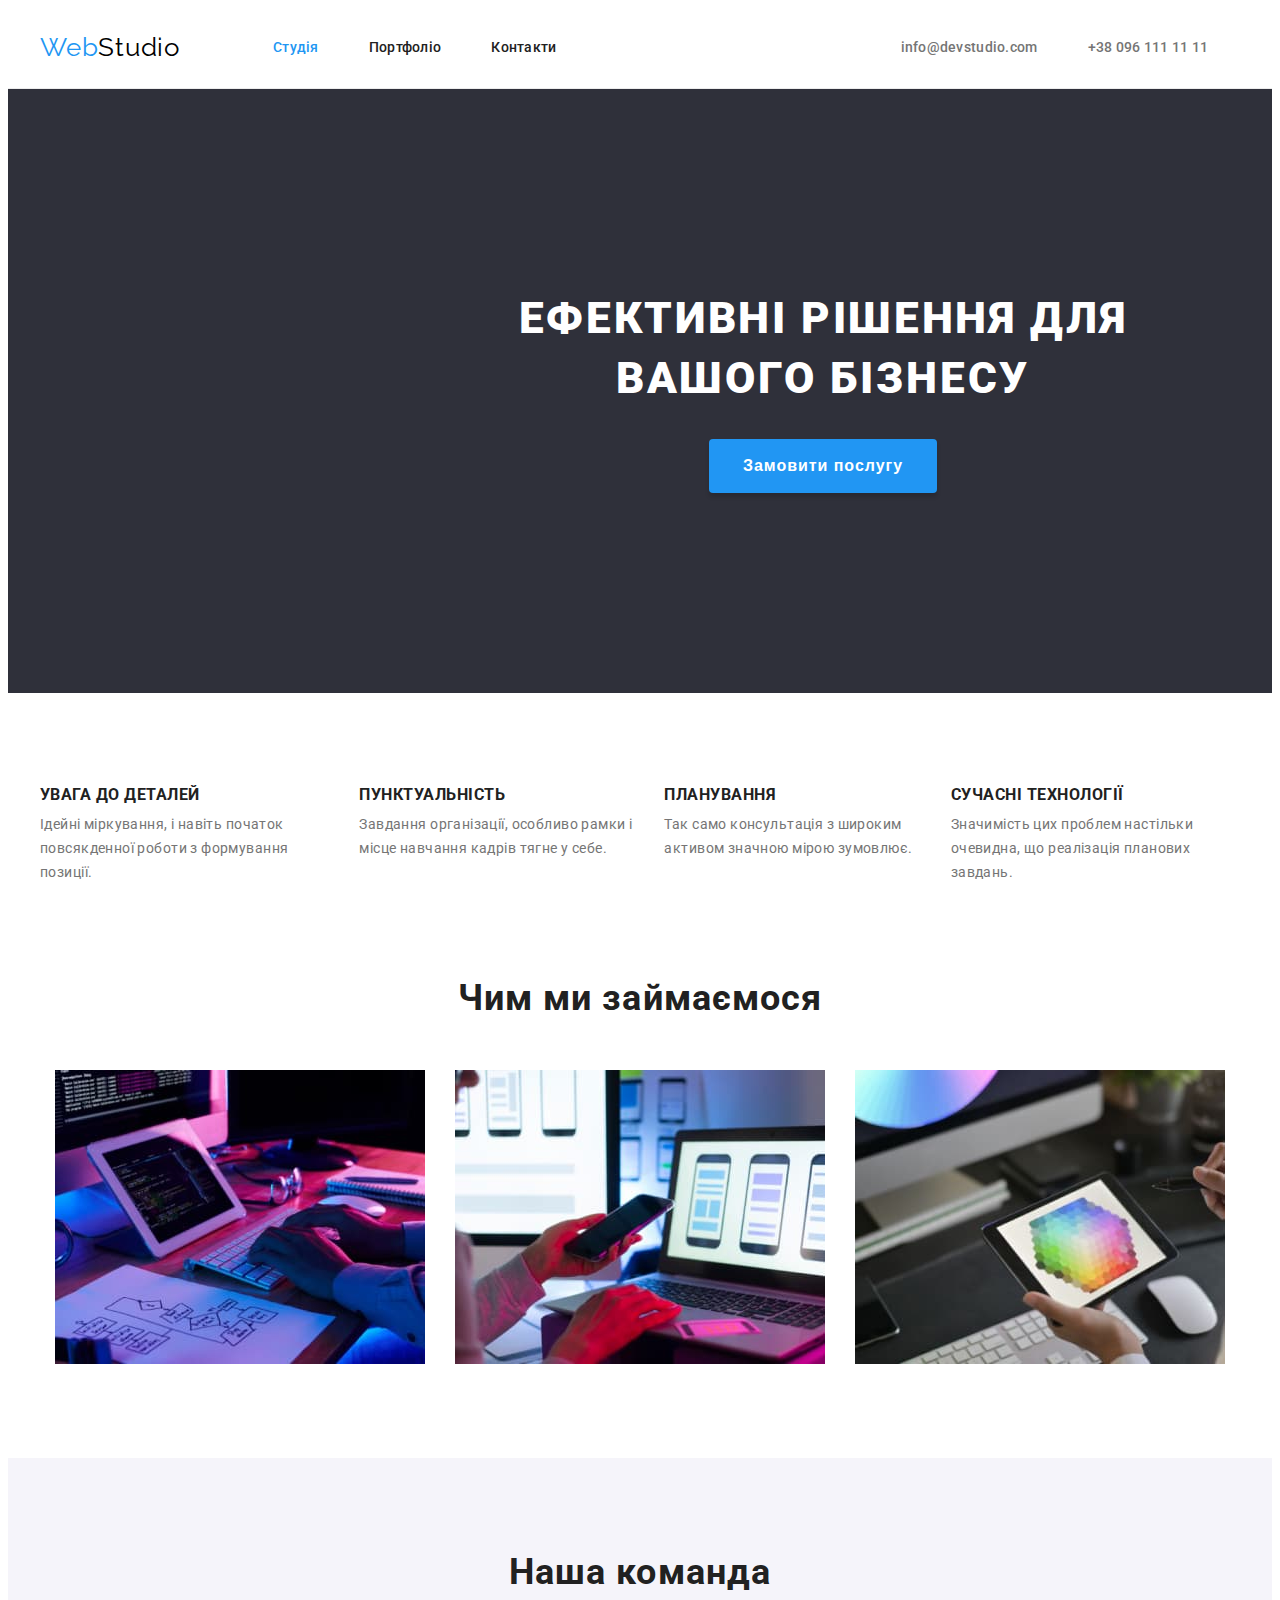
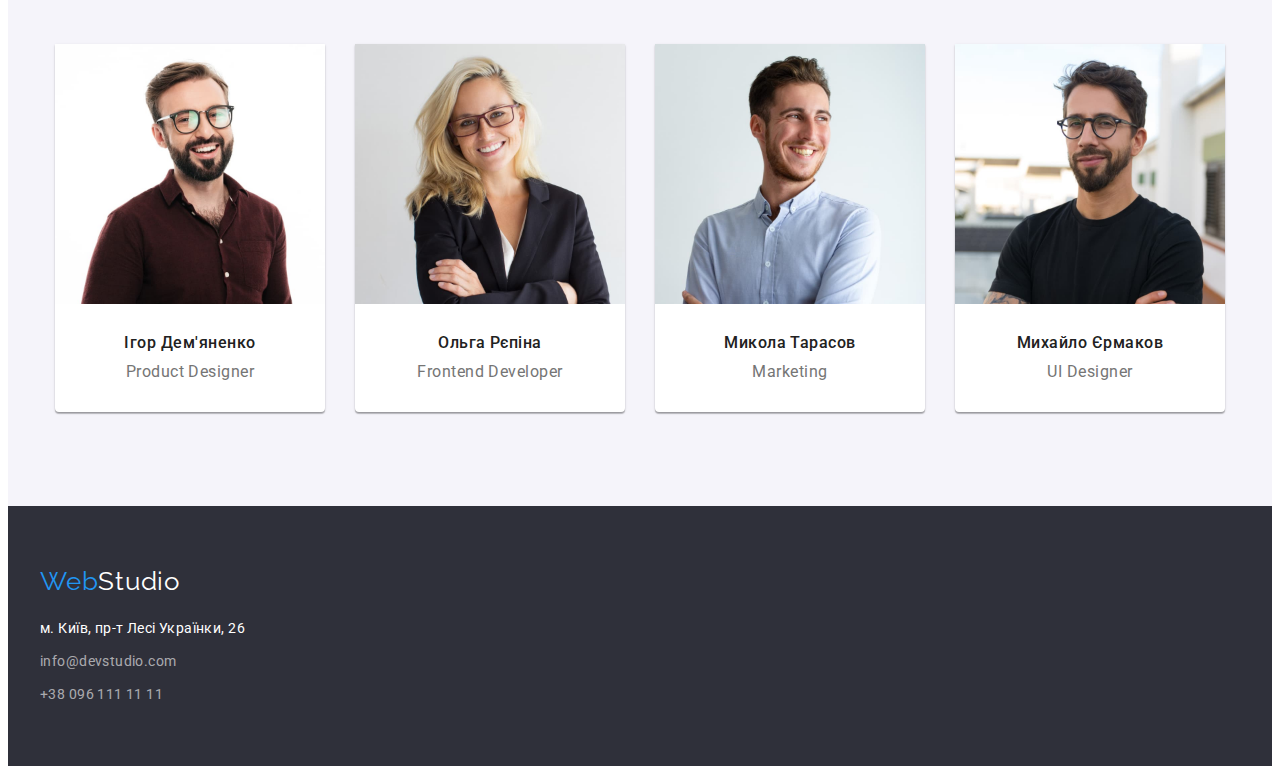
==== commit bcdfd8cf: "finish-hw-3" ====
--- a/index.html
+++ b/index.html
@@ -115,13 +115,13 @@
         </div>
       </section>
 
-      <!-- occupation -->
-
-      <section>
+      <!-- activity -->
+
+      <section class="activity">
         <div class="container section">
           <h2 class="section-title">Чим ми займаємося</h2>
-          <ul class="nav-list list container">
-            <li>
+          <ul class="activity-list nav-list list container">
+            <li class="activity-item">
               <img
                 src="./images/work/img1.jpg"
                 alt="work"
@@ -129,7 +129,7 @@
                 height="294"
               />
             </li>
-            <li>
+            <li class="activity-item">
               <img
                 src="./images/work/img2.jpg"
                 alt="work"
@@ -137,7 +137,7 @@
                 height="294"
               />
             </li>
-            <li>
+            <li class="activity-item">
               <img
                 src="./images/work/img3.jpg"
                 alt="work"
@@ -154,8 +154,8 @@
       <section class="team section">
         <div class="container">
           <h2 class="section-title">Наша команда</h2>
-          <ul class="nav-list list container">
-            <li>
+          <ul class="team-list nav-list list container">
+            <li class="team-item">
               <img
                 src="./images/team/team1.jpg"
                 alt="team"
@@ -165,7 +165,7 @@
               <h3 class="team-name">Ігор Дем'яненко</h3>
               <p class="team-position" lang="en">Product Designer</p>
             </li>
-            <li>
+            <li class="team-item">
               <img
                 src="./images/team/team2.jpg"
                 alt="team"
@@ -175,7 +175,7 @@
               <h3 class="team-name">Ольга Рєпіна</h3>
               <p class="team-position" lang="en">Frontend Developer</p>
             </li>
-            <li>
+            <li class="team-item">
               <img
                 src="./images/team/team3.jpg"
                 alt="team"
@@ -185,7 +185,7 @@
               <h3 class="team-name">Микола Тарасов</h3>
               <p class="team-position" lang="en">Marketing</p>
             </li>
-            <li>
+            <li class="team-item">
               <img
                 src="./images/team/team4.jpg"
                 alt="team"
@@ -209,7 +209,7 @@
         >
         <address style="font-style: normal">
           <ul class="footer-nav-list list">
-            <li>
+            <li class="footer-item">
               <a
                 class="footer-address link"
                 href="https://goo.gl/maps/vNX5dQd5ckoSvN4Q9"
@@ -219,13 +219,13 @@
               >
             </li>
 
-            <li>
+            <li class="footer-item">
               <a href="mailto:info@devstudio.com" class="footer-contacts link"
                 >info@devstudio.com</a
               >
             </li>
 
-            <li>
+            <li class="footer-item-1">
               <a href="tel:+380961111111" class="footer-contacts link"
                 >+38 096 111 11 11</a
               >
--- a/css/styles.css
+++ b/css/styles.css
@@ -83,6 +83,7 @@
 
 .header {
   background-color: var(--hat-color);
+  border-bottom: 1px solid #ececec;
 }
 
 .logo {
@@ -216,13 +217,33 @@
   color: var(--feature-color);
 }
 
+/* -------------activity----------- */
+
+.activity-list {
+  gap: 30px;
+}
+
 /* ----------team---------- */
 
 .team {
-  background-color: #F5F4FA;;
+  background-color: #f5f4fa;
+}
+
+.team-list {
+  gap: 30px;
+}
+
+.team-item {
+  text-align: center;
+  background-color: var(--hat-color);
+  box-shadow: 0px 1px 3px rgba(0, 0, 0, 0.12), 0px 1px 1px rgba(0, 0, 0, 0.14),
+    0px 2px 1px rgba(0, 0, 0, 0.2);
+  border-radius: 0px 0px 4px 4px;
 }
 
 .team-name {
+  margin-top: 30px;
+  margin-bottom: 10px;
   font-weight: 500;
   font-size: 16px;
   line-height: 1.18;
@@ -230,6 +251,7 @@
 }
 
 .team-position {
+  margin-bottom: 30px;
   font-size: 16px;
   line-height: 1.18;
   letter-spacing: 0.03em;
@@ -248,28 +270,31 @@
   font-size: 26px;
   line-height: 1.19;
   letter-spacing: 0.03em;
-  margin-top: 60px;
+  padding-top: 60px;
+  display: flex;
   margin-bottom: 20px;
   color: var(--attention-color);
 }
 
-/* .footer .container {
-  padding-top: 60px;
+.logo-footer {
+  color: var(--hat-color);
+}
+
+.footer-item {
+  display: flex;
+  margin-bottom: 9px;
+}
+
+/* Я щось тут не зрозумів як правельно зробити нижній падінг */
+.footer-item-1 {
   padding-bottom: 60px;
-} */
-
-.logo-footer {
-  color: var(--hat-color);
-}
+}
+/* Я щось тут не зрозумів як правельно зробити нижній падінг */
 
 .footer-address {
   line-height: 1.71;
   letter-spacing: 0.03em;
   color: var(--hat-color);
-}
-
-.footer-nav-list {
-  column-gap: 9px;
 }
 
 .footer-contacts {
@@ -285,8 +310,6 @@
   color: var(--attention-color);
 }
 
-/* ----------footer---------- */
-
 /* ----------portfolio-html---------- */
 
 .filter-btn {
@@ -297,18 +320,34 @@
   text-align: center;
   letter-spacing: 0.03em;
   cursor: pointer;
+  padding: 6px 22px;
   color: var(--text-color);
   background-color: #f5f4fa;
   border-radius: 4px;
   border-color: transparent;
 }
 
+.filter-btn.active {
+  background-color: var(--attention-color);
+  color: var(--hat-color);
+}
+
 .filter-btn:hover,
 .filter-btn:focus {
   background-color: var(--attention-color);
   color: var(--hat-color);
 }
+
+.btn-list {
+  padding-left: 300px;
+  padding-bottom: 34px;
+  display: flex;
+  align-items: center;
+  gap: 8px;
+}
+
 .filter-title {
+  padding: 20px 24px 4px 24px;
   font-size: 18px;
   line-height: 2;
 
@@ -316,6 +355,7 @@
 }
 
 .filter-info {
+  padding: 0px 24px 20px 24px;
   font-size: 16px;
   line-height: 1.88;
 
@@ -324,7 +364,20 @@
   color: var(--feature-color);
 }
 
-.filter-btn.active {
-  background-color: var(--attention-color);
-  color: var(--hat-color);
-}
+.portfolio {
+  display: flex;
+  flex-wrap: wrap;
+  gap: 30px;
+  padding: 0;
+  list-style: none;
+}
+
+.portfolio-item {
+  width: 370px;
+  height: 404px;
+  left: 215px;
+  top: 262px;
+
+  background-color: var(--hat-color);
+  border: 1px solid #eeeeee;
+}
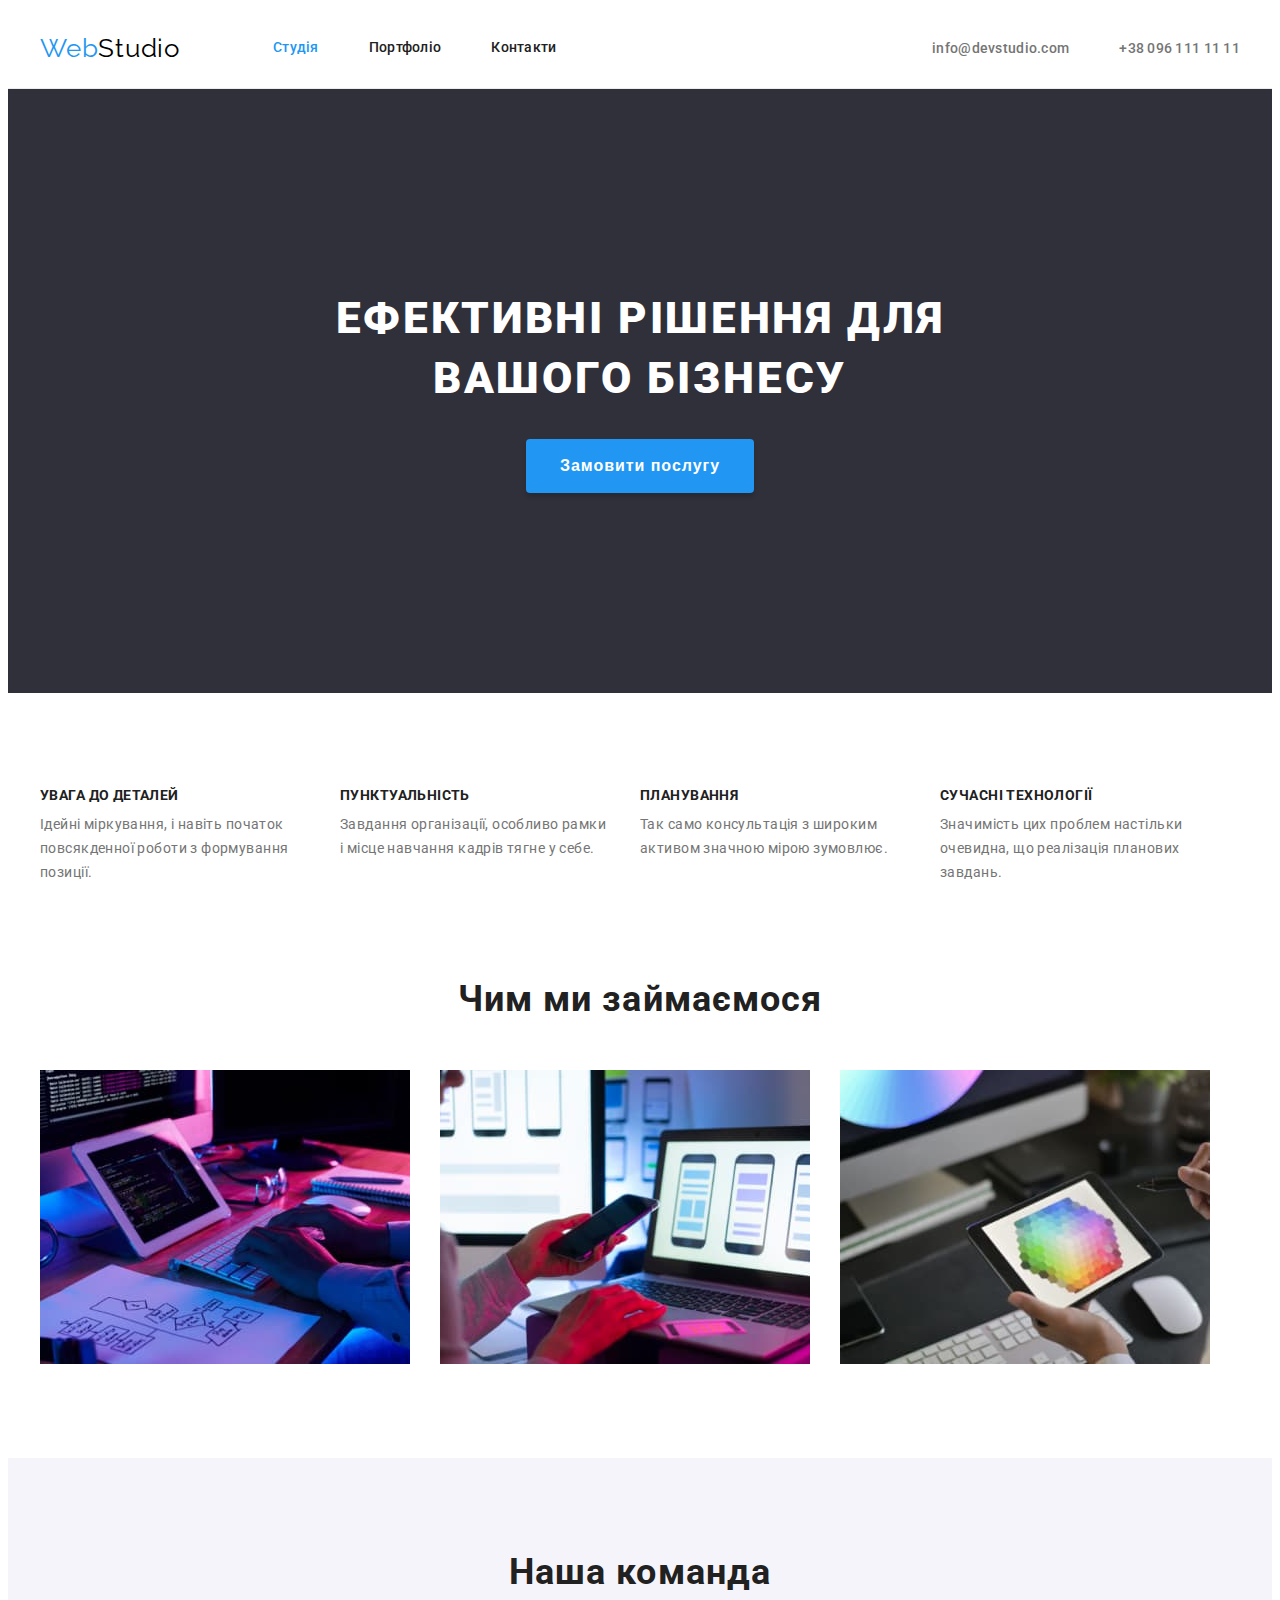
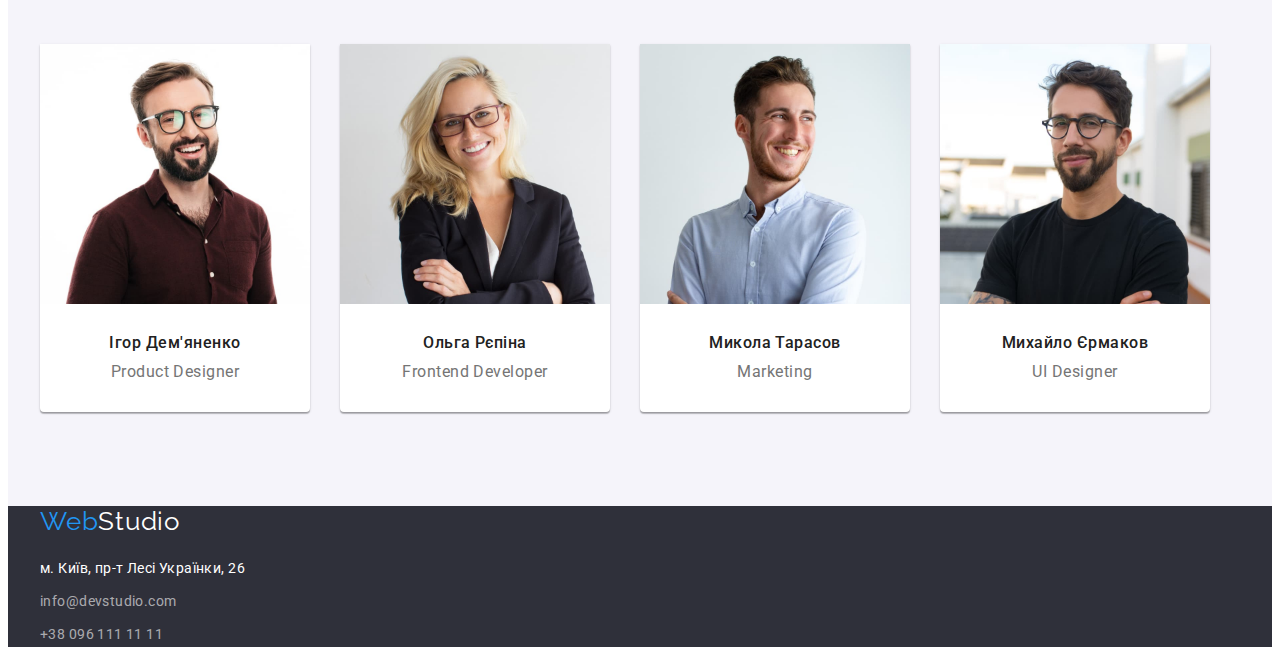
==== commit 69257e03: "correct-html-1" ====
--- a/index.html
+++ b/index.html
@@ -68,7 +68,7 @@
     <main>
       <!-- hero -->
 
-      <section class="hero">
+      <section class="hero section">
         <div class="container">
           <h1 class="hero-title">Ефективні рішення для вашого бізнесу</h1>
           <button class="hero-btn" type="button">Замовити послугу</button>
@@ -77,7 +77,7 @@
 
       <!-- about -->
 
-      <section class="about">
+      <section class="about section">
         <div class="container">
           <h2 class="visually-hidden">skill</h2>
           <ul class="about-list list">
@@ -117,10 +117,10 @@
 
       <!-- activity -->
 
-      <section class="activity">
-        <div class="container section">
+      <section class="activity section">
+        <div class="container">
           <h2 class="section-title">Чим ми займаємося</h2>
-          <ul class="activity-list nav-list list container">
+          <ul class="activity-list nav-list list">
             <li class="activity-item">
               <img
                 src="./images/work/img1.jpg"
@@ -154,7 +154,7 @@
       <section class="team section">
         <div class="container">
           <h2 class="section-title">Наша команда</h2>
-          <ul class="team-list nav-list list container">
+          <ul class="team-list nav-list list">
             <li class="team-item">
               <img
                 src="./images/team/team1.jpg"
@@ -225,7 +225,7 @@
               >
             </li>
 
-            <li class="footer-item-1">
+            <li class="footer-item">
               <a href="tel:+380961111111" class="footer-contacts link"
                 >+38 096 111 11 11</a
               >
--- a/css/styles.css
+++ b/css/styles.css
@@ -82,7 +82,6 @@
 /* ----------header---------- */
 
 .header {
-  background-color: var(--hat-color);
   border-bottom: 1px solid #ececec;
 }
 
@@ -100,6 +99,7 @@
 }
 
 .nav-link {
+  display: block;
   font-weight: 500;
   line-height: 1.14;
   letter-spacing: 0.02em;
@@ -119,20 +119,18 @@
 .header-container {
   display: flex;
   align-items: center;
-  padding-top: 24px;
-  padding-bottom: 25px;
 }
 
 .header-nav {
   display: flex;
   align-items: center;
+  margin-right: auto;
 }
 
 .nav-list {
   display: flex;
   align-items: center;
   gap: 50px;
-  margin-right: 344px;
 }
 
 .nav-contacts {
@@ -155,8 +153,8 @@
 /* -------------hero----------- */
 
 .hero {
-  background: var(--background-section);
-  padding: 200px;
+  background-color: var(--background-section);
+  padding: 200px 0;
   text-align: center;
 }
 .hero-title {
@@ -165,8 +163,9 @@
   font-size: 44px;
   line-height: 1.36;
   letter-spacing: 0.06em;
-  padding-left: 215px;
-  padding-right: 215px;
+  width: 696px;
+  margin-left: auto;
+  margin-right: auto;
   text-transform: uppercase;
   color: var(--hat-color);
 }
@@ -194,7 +193,7 @@
 /* -------------about----------- */
 
 .about {
-  padding-top: 94px;
+  padding-bottom: 0;
 }
 
 .about-list {
@@ -202,7 +201,12 @@
   gap: 30px;
 }
 
+.about-item {
+  width: 270px;
+}
+
 .about-title {
+  font-size: 14px;
   margin-bottom: 10px;
   line-height: 16px;
   letter-spacing: 0.03em;
@@ -234,6 +238,7 @@
 }
 
 .team-item {
+  padding-bottom: 30px;
   text-align: center;
   background-color: var(--hat-color);
   box-shadow: 0px 1px 3px rgba(0, 0, 0, 0.12), 0px 1px 1px rgba(0, 0, 0, 0.14),
@@ -251,7 +256,7 @@
 }
 
 .team-position {
-  margin-bottom: 30px;
+  margin-bottom: 0;
   font-size: 16px;
   line-height: 1.18;
   letter-spacing: 0.03em;
@@ -270,8 +275,7 @@
   font-size: 26px;
   line-height: 1.19;
   letter-spacing: 0.03em;
-  padding-top: 60px;
-  display: flex;
+  display: block;
   margin-bottom: 20px;
   color: var(--attention-color);
 }
@@ -281,15 +285,8 @@
 }
 
 .footer-item {
-  display: flex;
   margin-bottom: 9px;
 }
-
-/* Я щось тут не зрозумів як правельно зробити нижній падінг */
-.footer-item-1 {
-  padding-bottom: 60px;
-}
-/* Я щось тут не зрозумів як правельно зробити нижній падінг */
 
 .footer-address {
   line-height: 1.71;
